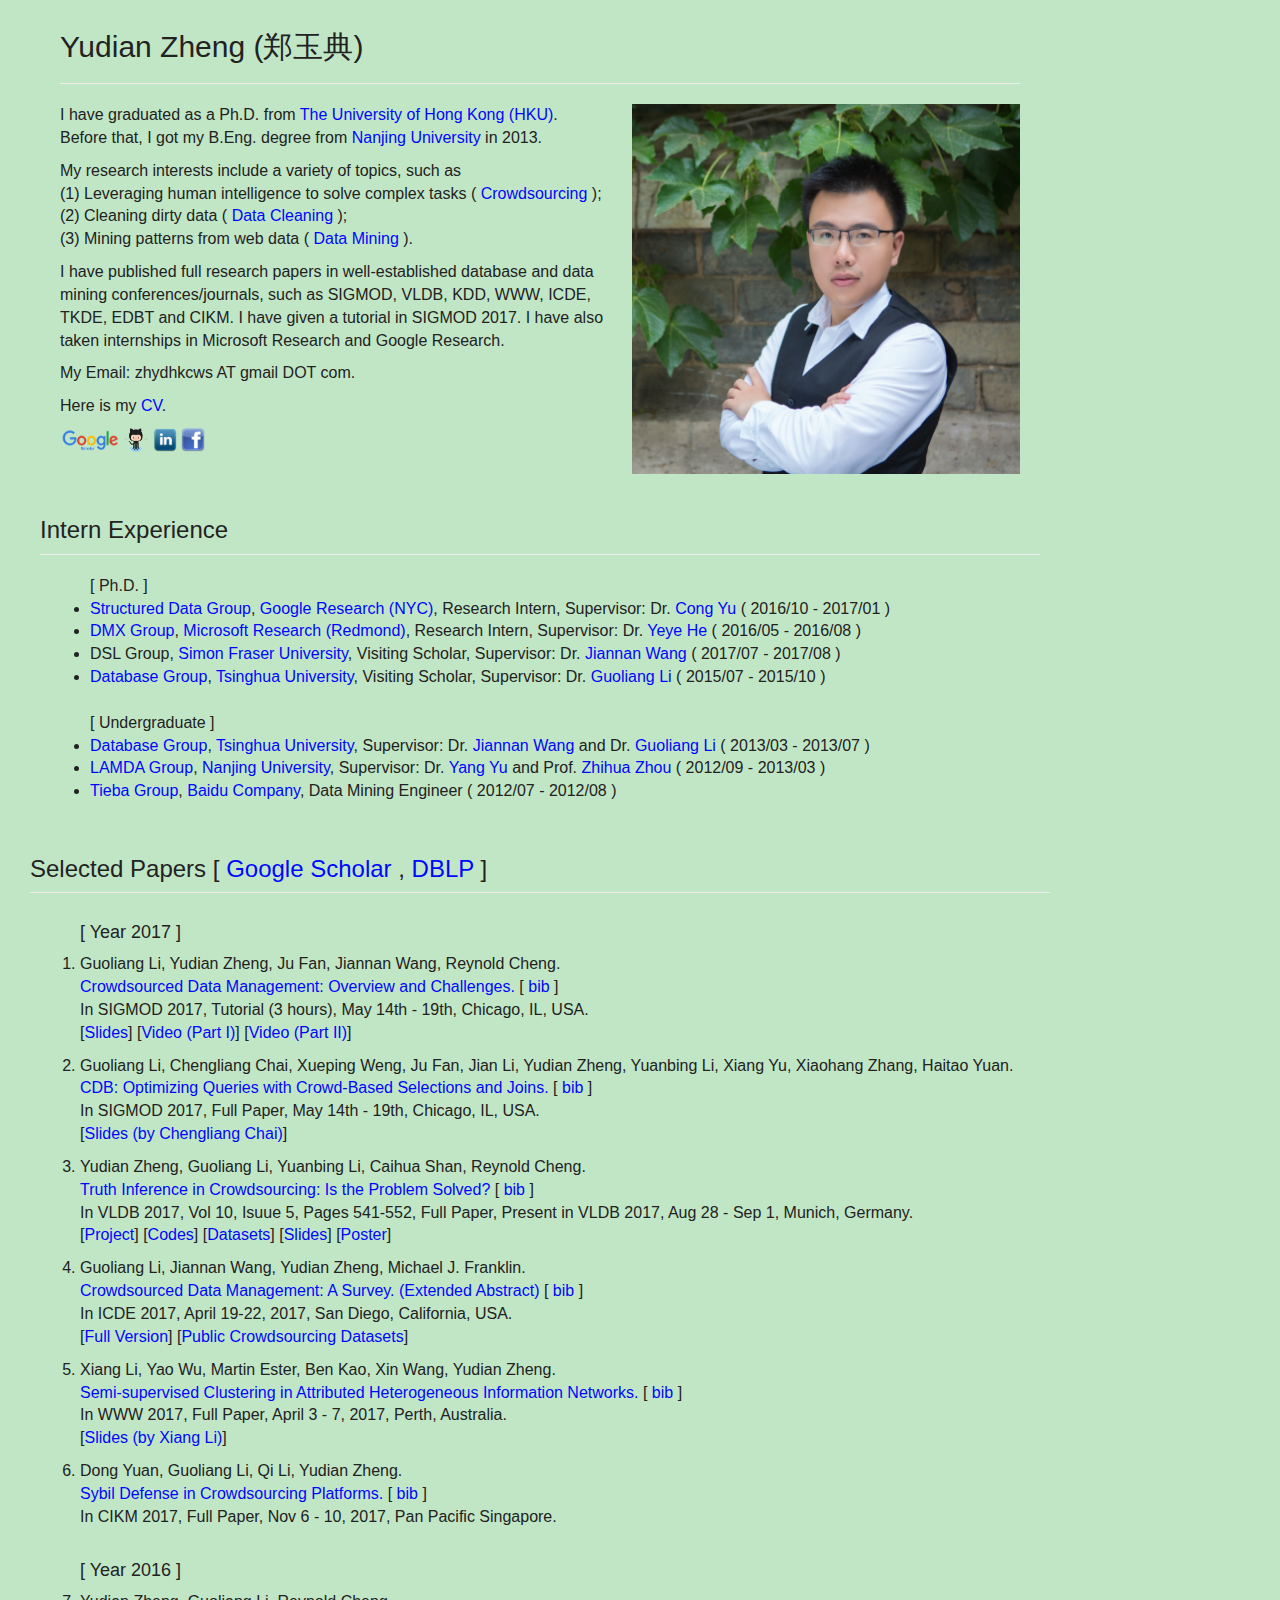
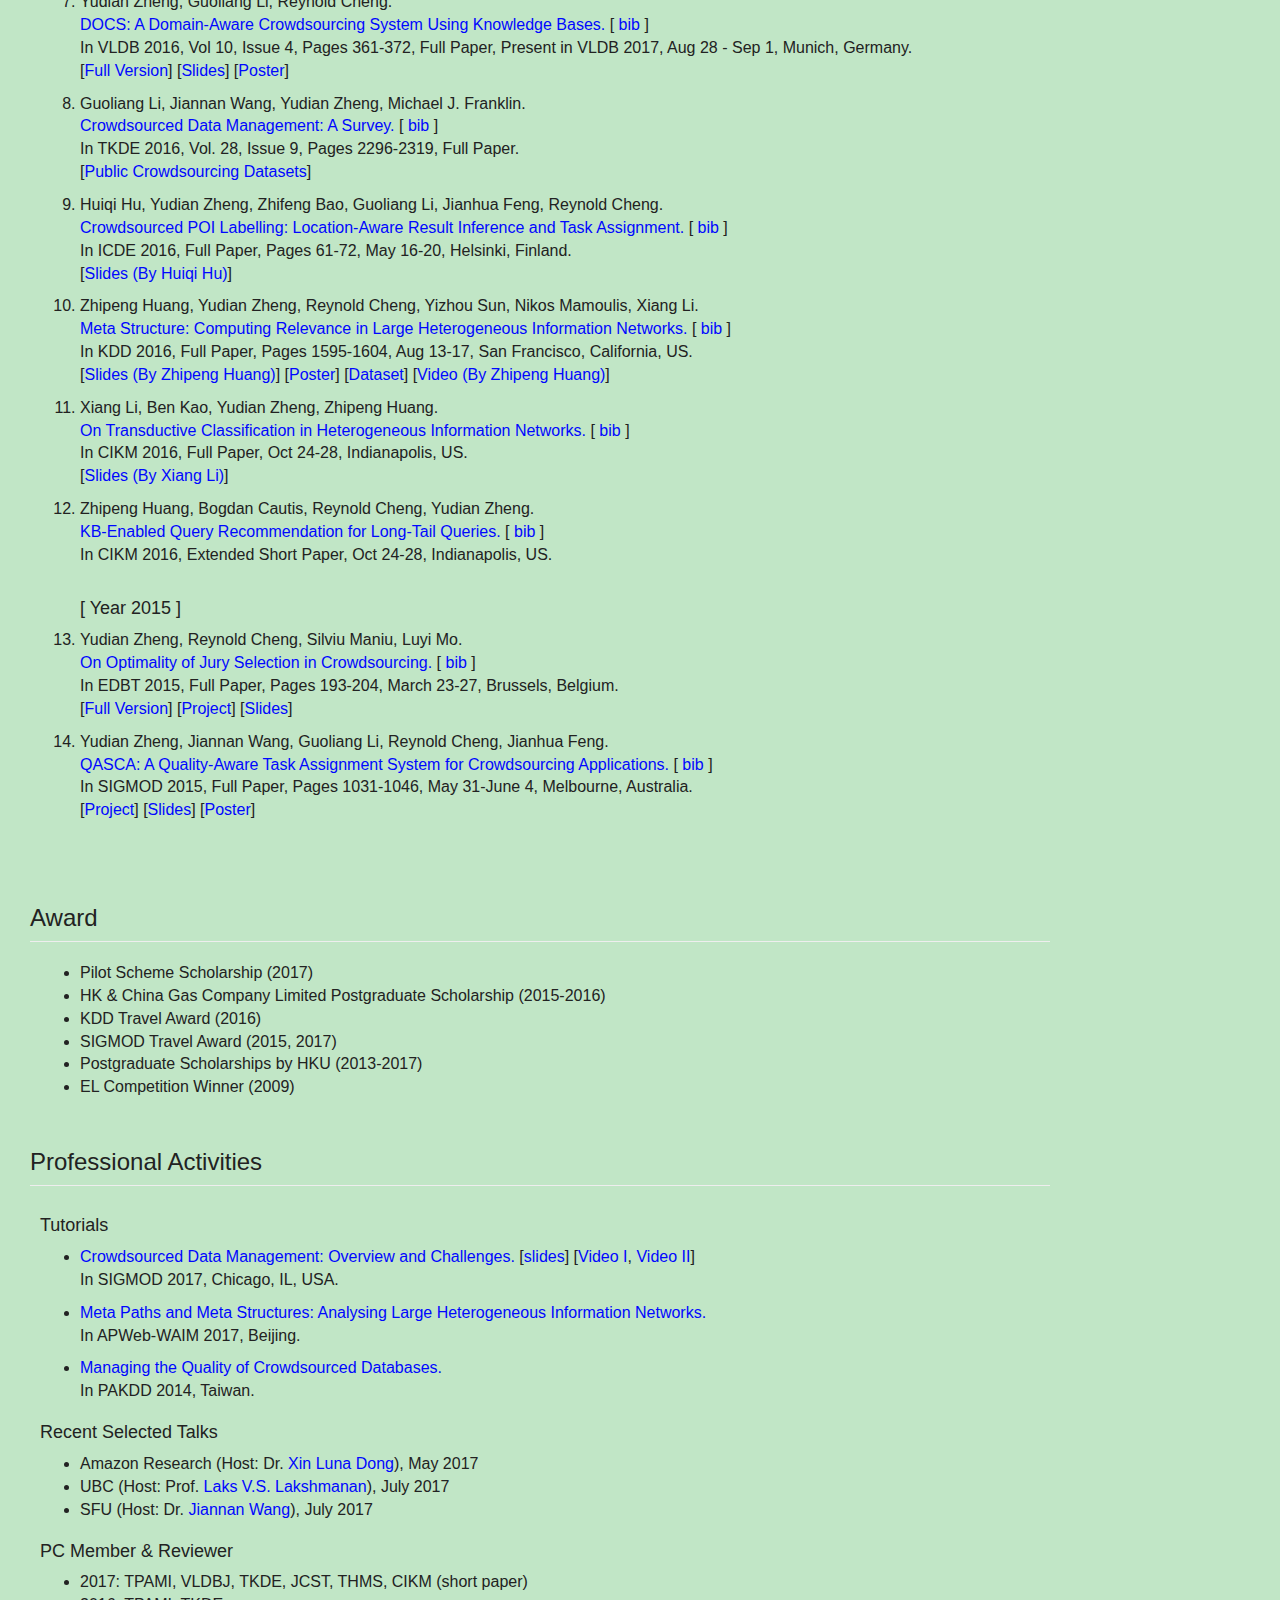
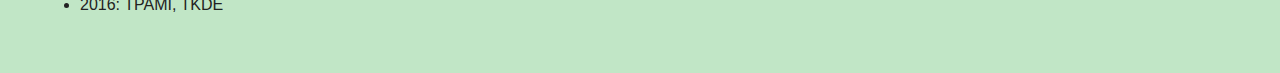
==== index.html @ 4872056b "add ref" ====
<!DOCTYPE html PUBLIC "-//W3C//DTD XHTML 1.0 Transitional//EN" "http://www.w3.org/TR/xhtml1/DTD/xhtml1-transitional.dtd">
<!-- saved from url=(0029) -->
<html xml:lang="en" xmlns="http://www.w3.org/1999/xhtml" lang="en" class="eye-protector-processed" style="background-color: rgb(193, 230, 198);"><head><meta http-equiv="Content-Type" content="text/html; charset=UTF-8">
  
  
  <meta name="viewport" content="width=device-width, initial-scale=1">
  <title>Yudian Zheng's Homepage</title>
  <link rel="stylesheet" href="./media/bootstrap.css">
  <link rel="stylesheet" href="./media/style.css">
  <link href="./media/css" rel="stylesheet" type="text/css">
  
<style type="text/css"></style>
  
  <style type="text/css"></style>
  
  <script async="" src="./media/analytics.js"></script><script>
  (function(i,s,o,g,r,a,m){i['GoogleAnalyticsObject']=r;i[r]=i[r]||function(){
  (i[r].q=i[r].q||[]).push(arguments)},i[r].l=1*new Date();a=s.createElement(o),
  m=s.getElementsByTagName(o)[0];a.async=1;a.src=g;m.parentNode.insertBefore(a,m)
  })(window,document,'script','//www.google-analytics.com/analytics.js','ga');

  ga('create', 'UA-72006061-1', 'auto');
  ga('send', 'pageview');

</script>
  
</head>
<body class="eye-protector-processed" style="background-color: rgb(193, 230, 198); transition: background-color 0.3s ease;">

  <div class="container"> 
    <div class="row">

      <div class="col-md-12 top-buffer">
        <h2 class="bottom-buffer">Yudian Zheng (郑玉典)</h2>
        <hr> 
      </div>
    </div>
    <div class="row"> 
      <div class="col-md-7">
        <p>I have graduated as a Ph.D. from <a href="http://www.hku.hk/" target="_blank">The University of Hong Kong (HKU)</a>. <br>Before that, I got my B.Eng. degree from <a href="http://www.nju.edu.cn/" target="_blank">Nanjing University</a> in 2013. </p>
        <p> My research interests include a variety of topics, such as <br> 
          (1) Leveraging human intelligence to solve complex tasks (<a href="https://en.wikipedia.org/wiki/Crowdsourcing"> Crowdsourcing </a>); <br>
          (2) Cleaning dirty data (<a href="https://en.wikipedia.org/wiki/Data_cleansing"> Data Cleaning </a>); <br>
          (3) Mining patterns from web data (<a href="https://en.wikipedia.org/wiki/Data_mining"> Data Mining </a>). </p>
    <p>I have published full research papers in well-established database and data mining conferences/journals, such as SIGMOD, VLDB, KDD, WWW, ICDE, TKDE, EDBT and CIKM. I have given a tutorial in SIGMOD 2017. I have also taken internships in Microsoft Research and Google Research. </p>
	
	      <p> My Email: zhydhkcws AT gmail DOT com.</p>
        <p>Here is my <a href="yudian-cv_en.pdf" target="_blank">CV</a>. </p>
        <a href="https://scholar.google.com/citations?user=MB3IFhAAAAAJ&hl=en" target="_blank"> <img class="icon" src="images/scholar_logo.png" alt="scholar" title="scholar" height="24" width="60" /></a>
        <a href="https://github.com/zhydhkcws" target="_blank"> <img class="icon" src="images/github_logo.png" alt="github" title="github" height="24" width="24" /></a>
        <a href="https://www.linkedin.com/in/zhengyudian/" target="_blank"><img class="icon" src="images/linkedin_logo.png" alt="linkedin" title="linkedin" height="24" width="24" /></a> 
        <a href="https://www.facebook.com/njdaxue" target="_blank"><img class="icon" src="images/facebook_logo.png" alt="facebook" title="facebook" height="24" width="24"/></a>
        <br>
       </div>
      <div class="col-md-5">
        <img class="img-responsive" src="./media/yudian_pic.jpeg">
      </div>
    </div>
    

    <div class="row">
      <div class="row">&nbsp;&nbsp;&nbsp;&nbsp;</div>
      <div class="row">
        <h3>Intern Experience</h3>
        <hr>
      </div>
      <div class="row top-buffer">
        <div class="col-md-12">
          <ul>
            
            [ Ph.D. ]
            <li><a href="http://research.google.com/pubs/DataManagement.html">Structured Data Group</a>, <a href="https://research.google.com/">Google Research (NYC)</a>, Research Intern, Supervisor: Dr. <a href="https://sites.google.com/site/congyu/home">Cong Yu</a> ( 2016/10 - 2017/01 ) </li>  
            <li><a href="https://www.microsoft.com/en-us/research/group/data-management-exploration-and-mining-dmx/">DMX Group</a>, <a href="https://www.microsoft.com/en-us/research/lab/microsoft-research-redmond/">Microsoft Research (Redmond)</a>, Research Intern, Supervisor: Dr. <a href="http://research.microsoft.com/en-us/people/yeyehe/">Yeye He</a> ( 2016/05 - 2016/08 ) </li> 
			<li>DSL Group, <a href="http://www.sfu.ca/">Simon Fraser University</a>, Visiting Scholar, Supervisor: Dr. <a href="https://www.cs.sfu.ca/~jnwang/">Jiannan Wang</a> ( 2017/07 - 2017/08 ) </li> 
            <li><a href="http://dbgroup.cs.tsinghua.edu.cn/">Database Group</a>, <a href="http://www.tsinghua.edu.cn/publish/newthu/index.html">Tsinghua University</a>, Visiting Scholar, Supervisor: Dr. <a href="http://dbgroup.cs.tsinghua.edu.cn/ligl/">Guoliang Li</a> ( 2015/07 - 2015/10 ) </li> 

            <br>
            [ Undergraduate ] <br>
            <li><a href="http://dbgroup.cs.tsinghua.edu.cn/">Database Group</a>, <a href="http://www.tsinghua.edu.cn/publish/newthu/index.html">Tsinghua University</a>, Supervisor: Dr. <a href="https://www.cs.sfu.ca/~jnwang/">Jiannan Wang</a> and Dr. <a href="http://dbgroup.cs.tsinghua.edu.cn/ligl/">Guoliang Li</a> ( 2013/03 - 2013/07 ) </li> 
            <li><a href="http://lamda.nju.edu.cn/"> LAMDA Group</a>, <a href="http://www.nju.edu.cn/">Nanjing University</a>, Supervisor: Dr. <a href="http://cs.nju.edu.cn/yuy/">Yang Yu</a> and Prof. <a href="http://cs.nju.edu.cn/zhouzh/">Zhihua Zhou</a> ( 2012/09 - 2013/03 ) </li> 
            <li><a href="http://tieba.baidu.com/">Tieba Group</a>, <a href="http://www.baidu.com/">Baidu Company</a>, Data Mining Engineer ( 2012/07 - 2012/08 )</li> 
			
          </ul>
        </div>
      </div>
    

    
    <div class="row">
      <div class="row">&nbsp;&nbsp;&nbsp;&nbsp;</div>
      <div class="row">
        <h3>Selected Papers [ <a href="https://scholar.google.com/citations?user=MB3IFhAAAAAJ&hl=en">Google Scholar</a> , <a href="http://dblp.uni-trier.de/pers/hd/z/Zheng:Yudian">DBLP</a> ]</h3>
        <hr>
      </div>
      <div class="row top-buffer">
        <div class="col-md-12">
                   <ol>

            <h4>[ Year 2017 ]</h4>
			<li class="top-buffer">
		       Guoliang Li, Yudian Zheng, Ju Fan, Jiannan Wang, Reynold Cheng.
			   <br><a href="tutorial/sigmod_tutorial.pdf">Crowdsourced Data Management: Overview and Challenges. </a>[ <a href="bibs/LiZFWC17.bib">bib</a> ]<br>
			   In SIGMOD 2017, Tutorial (3 hours), May 14th - 19th, Chicago, IL, USA. <br>
         [<a href="tutorial/sigmod17-tutorial_crowd.pdf">Slides</a>] [<a href="https://www.youtube.com/watch?v=-45JkIVYhvo">Video (Part I)</a>] [<a href="https://www.youtube.com/watch?v=ADAp7XMGtjw">Video (Part II)</a>]
			</li>
      
      <li class="top-buffer">
           Guoliang Li, Chengliang Chai, Xueping Weng, Ju Fan, Jian Li, Yudian Zheng, Yuanbing Li, Xiang Yu, Xiaohang Zhang, Haitao Yuan.
         <br><a href="sigmod_cdb.pdf">CDB: Optimizing Queries with Crowd-Based Selections and Joins. </a>
		 [ <a href="bibs/LiCFWLZLYZY17.bib">bib</a> ]<br>
         In SIGMOD 2017, Full Paper, May 14th - 19th, Chicago, IL, USA. <br>
         [<a href="cdb_slides.pdf">Slides (by Chengliang Chai)</a>] 
      </li>

      <li class="top-buffer">
              Yudian Zheng, Guoliang Li, Yuanbing Li, Caihua Shan, Reynold Cheng. 
			   <br> <a href="crowd_truth_inference/crowd_truth_infer.pdf">Truth Inference in Crowdsourcing: Is the Problem Solved?</a> 
			   [ <a href="bibs/ZhengLLSC17.bib">bib</a> ]<br> 
              In VLDB 2017, Vol 10, Isuue 5, Pages 541-552, Full Paper, Present in VLDB 2017, Aug 28 - Sep 1, Munich, Germany. <br>
              [<a href="crowd_truth_inference/index.html">Project</a>] 
              [<a href="crowd_truth_inference/truth_inference_crowd.zip">Codes</a>] 
              [<a href="crowd_truth_inference/datasets.zip">Datasets</a>] 
              [<a href="crowd_truth_inference/yudian_truth_infer.pdf">Slides</a>] 
              [<a href="crowd_truth_inference/truth_infer_poster.pdf">Poster</a>] 
      </li>  
			
      <li class="top-buffer">
              Guoliang Li, Jiannan Wang, Yudian Zheng, Michael J. Franklin. <br>
              <a href="crowd_survey/abstract-crowd_survey.pdf">Crowdsourced Data Management: A Survey. (Extended Abstract) </a>
			  [ <a href="bibs/icdezheng.bib">bib</a> ]<br>
              In ICDE 2017, April 19-22, 2017, San Diego, California, USA. <br>
              [<a href="crowd_survey/tkde-crowd_survey.pdf">Full Version</a>] [<a href="crowd_survey/datasets.html">Public Crowdsourcing Datasets</a>]
            </li>

			   <li class="top-buffer">
              Xiang Li, Yao Wu, Martin Ester, Ben Kao, Xin Wang, Yudian Zheng.  
              <br> <a href="WWW_semi.pdf">Semi-supervised Clustering in Attributed Heterogeneous Information Networks. </a> 
			  [ <a href="bibs/LiWEKWZ17.bib">bib</a> ]<br>
               In WWW 2017, Full Paper, April 3 - 7, 2017, Perth, Australia. <br>
               [<a href="WWW_semi_slides.pdf">Slides (by Xiang Li)</a>]
          </li>

            <li class="top-buffer">
              Dong Yuan, Guoliang Li, Qi Li, Yudian Zheng.  
              <br> <a href="sybil_defense_cikm.pdf">Sybil Defense in Crowdsourcing Platforms. </a> 
              [ <a href="bibs/YuanLLZ17.bib">bib</a> ]<br>
               In CIKM 2017, Full Paper, Nov 6 - 10, 2017, Pan Pacific Singapore. <br>
          </li>
			
            <br>
            <h4>[ Year 2016 ]</h4>

        <li class="top-buffer">
              Yudian Zheng, Guoliang Li, Reynold Cheng.  
              <br> <a href="docs.pdf"> DOCS: A Domain-Aware Crowdsourcing System Using Knowledge Bases. </a> 
        [ <a href="bibs/ZhengLC16.bib">bib</a> ]<br>
               In VLDB 2016, Vol 10, Issue 4, Pages 361-372, Full Paper, Present in VLDB 2017, Aug 28 - Sep 1, Munich, Germany. <br>
        </li>
        <p>
            [<a href="docs_full.pdf" target="_blank">Full Version</a>]
            [<a href="yudian_docs.pdf">Slides</a>] 
            [<a href="docs_poster.pdf">Poster</a>] 
        </p>

            <li class="top-buffer">
              Guoliang Li, Jiannan Wang, Yudian Zheng, Michael J. Franklin. <br>
              <a href="crowd_survey/tkde-crowd_survey.pdf"> Crowdsourced Data Management: A Survey. </a> 
			  [ <a href="bibs/LiWZF16.bib">bib</a> ]<br>
              In TKDE 2016, Vol. 28, Issue 9, Pages 2296-2319, Full Paper. <br>
              [<a href="crowd_survey/datasets.html">Public Crowdsourcing Datasets</a>]
            </li>
			
            <li class="top-buffer">
              Huiqi Hu, Yudian Zheng, Zhifeng Bao, Guoliang Li, Jianhua Feng, Reynold Cheng. <br> <a href="spatialcrowd/icde16-spatialcrowd.pdf"> Crowdsourced POI Labelling: Location-Aware Result Inference and Task Assignment.</a> 
			  [ <a href="bibs/HuZBLFC16.bib">bib</a> ]
			  <br>In ICDE 2016, Full Paper, Pages 61-72, May 16-20, Helsinki, Finland.
            </li>
            <p>
            [<a href="spatialcrowd/ICDE16-POILabelling_huiqi%20hu.pptx" target="_blank">Slides (By Huiqi Hu)</a>]
            </p>

            <li class="top-buffer">
              Zhipeng Huang, Yudian Zheng, Reynold Cheng, Yizhou Sun, Nikos Mamoulis, Xiang Li. <br> <a href="meta-structure/KDD16-metastructure.pdf" target="_blank"> Meta Structure: Computing Relevance in Large Heterogeneous Information Networks. </a> 
			  [ <a href="bibs/HuangZCSML16.bib">bib</a> ]<br>
              In KDD 2016, Full Paper, Pages 1595-1604, Aug 13-17, San Francisco, California, US. <br>
        <p>
        [<a href="meta-structure/KDD16_slides.pdf" target="_blank">Slides (By Zhipeng Huang)</a>]
        [<a href="meta-structure/KDD16_poster.pdf" target="_blank">Poster</a>]
        [<a href="http://i.cs.hku.hk/~zphuang/docs/Yago.zip" target="_blank">Dataset</a>]   
        [<a href="http://i.cs.hku.hk/~zphuang/pub/KDD16_video.mp4" target="_blank">Video (By Zhipeng Huang)</a>]        
        </p>
            </li>            

            <li class="top-buffer">
              Xiang Li, Ben Kao, Yudian Zheng, Zhipeng Huang. <br> <a href="transductive_HIN/transductive_HIN.pdf" target="_blank"> On Transductive Classification in Heterogeneous Information Networks. </a> 
			  [ <a href="bibs/LiKZH16.bib">bib</a> ]<br> 
              In CIKM 2016, Full Paper, Oct 24-28, Indianapolis, US. <br>
            </li>
		<p>
        [<a href="transductive_HIN/cikm16_transductive%20classification.pdf" target="_blank">Slides (By Xiang Li)</a>]
        </p>

            <li class="top-buffer">
              Zhipeng Huang, Bogdan Cautis, Reynold Cheng, Yudian Zheng. <br> <a href="KB_query_recommend/kb_query_recommend.pdf" target="_blank">
              KB-Enabled Query Recommendation for Long-Tail Queries. </a> [ <a href="bibs/HuangCCZ16.bib">bib</a> ]<br> 
              In CIKM 2016, Extended Short Paper, Oct 24-28, Indianapolis, US. <br>
            </li>

            <br>
      
         <h4>[ Year 2015 ]</h4>

            <li class="top-buffer">
              Yudian Zheng, Reynold Cheng, Silviu Maniu, Luyi Mo. <br><a href="Jury/Jury-EDBT.pdf"> On Optimality of Jury Selection in Crowdsourcing.</a> 
			  [ <a href="bibs/ZhengCMM15.bib">bib</a> ]			  <br>In EDBT 2015, Full Paper, Pages 193-204, March 23-27, Brussels, Belgium. 
        <p>
        [<a href="Jury/Jury.pdf" target="_blank">Full Version</a>]
        [<a href="Jury/" target="_blank">Project</a>] 
        [<a href="Jury/Jury-slides.pdf" target="_blank">Slides</a>] 
        </p>
            </li> 
            <li class="top-buffer">
              Yudian Zheng, Jiannan Wang, Guoliang Li, Reynold Cheng, Jianhua Feng. <br> <a href="QASCA/QASCA-SIGMOD.pdf"> QASCA: A Quality-Aware Task Assignment System for Crowdsourcing Applications.</a>
			  [ <a href="bibs/ZhengWLCF15.bib">bib</a> ]			  <br>In SIGMOD 2015, Full Paper, Pages 1031-1046, May 31-June 4, Melbourne, Australia. 
        <p>
        [<a href="QASCA/" target="_blank">Project</a>]
        [<a href="QASCA/QASCA-slides.pdf" target="_blank">Slides</a>]
        [<a href="QASCA/QASCA-poster.pdf" target="_blank">Poster</a>]        
        </p>
            </li> 

		  <br>

        <!-- <h4>[ Manuscripts ]</h4>
          <li class="top-buffer">
              Reynold Cheng, Guoliang Li, Yudian Zheng, Huiqi Hu. <br> 
              <a href="comet.pdf"> 
              Comet: A Crowdsourcing Multi-Label Task System.</a>
          </li> 

          <li class="top-buffer">
              Caihua Shan, Nios Mamoulis, Guoliang Li, Reynold Cheng, Zhipeng Huang, Yudian Zheng. <br> 
              <a href="https://arxiv.org/abs/1708.02125"> 
              T-Crowd: Effective Crowdsourcing for Tabular Data.</a>
          </li> 

          <li class="top-buffer">
            Zhipeng Huang, Bogdan Cautis, Reynold Cheng, Yudian Zheng, Jing Yan. <br> 
              <a href="tkde_entity.pdf"> 
              Entity Based Query Recommendation for Long-Tail Queries. </a>
          </li> -->

          </ol>
        </div>
      </div>
    
    <div class="row">
      <h4>&nbsp; </h4>
      <h3>Award</h3>
      <hr>
    </div>
    <div class="row">
      <div class="col-md-12">
        <ul> 
          <li>Pilot Scheme Scholarship (2017) </li> 
          <li>HK &amp; China Gas Company Limited Postgraduate Scholarship (2015-2016)</li>
		  <li>KDD Travel Award (2016)</li>
          <li>SIGMOD Travel Award (2015, 2017) </li>
          <li>Postgraduate Scholarships by HKU (2013-2017)</li> 
          <li>EL Competition Winner (2009) </li> 
        </ul>
      </div>
    </div>


   <div class="row">
      <h4>&nbsp; </h4>
      <h3>Professional Activities</h3>
      <hr>
    </div>
    <div class="row">
      <div class="col-md-12">
        <h4>Tutorials</h4>
      </div> 
    </div>
    <div class="row">
      <div class="col-md-12">
        <ul>
		  <li><a href="tutorial/sigmod_tutorial.pdf">Crowdsourced Data Management: Overview and Challenges.</a> [<a href="tutorial/sigmod17-tutorial_crowd.pdf">slides</a>] [<a href="https://www.youtube.com/watch?v=-45JkIVYhvo">Video I</a>, <a href="https://www.youtube.com/watch?v=ADAp7XMGtjw">Video II</a>] 
		  <p>In SIGMOD 2017, Chicago, IL, USA.</p>
		  </li>
		  <li><a href="apweb_tutorial.pdf">Meta Paths and Meta Structures: Analysing Large Heterogeneous Information Networks.</a>
          <p>In APWeb-WAIM 2017, Beijing.</p> </li>
          <li><a href="tutorial/pakdd.html"> Managing the Quality of Crowdsourced Databases. </a>
          <p>In PAKDD 2014, Taiwan.</p> </li> 
        </ul>
      </div>
    </div>

    <div class="row">
      <div class="col-md-12">
        <h4>Recent Selected Talks</h4>
      </div>
    </div>
    <div class="row">
      <div class="col-md-12">
        <ul> 
      <li> Amazon Research (Host: Dr. <a href="http://lunadong.com/">Xin Luna Dong</a>), May 2017</li>
      <li> UBC (Host: Prof. <a href="https://www.cs.ubc.ca/~laks/">Laks V.S. Lakshmanan</a>), July 2017</li>
      <li> SFU (Host: Dr. <a href="https://www.cs.sfu.ca/~jnwang/">Jiannan Wang</a>), July 2017</li>
        </ul>
      </div>
    </div>

    <div class="row">
      <div class="col-md-12">
        <h4>PC Member &amp; Reviewer</h4>
      </div>
    </div>
    <div class="row">
      <div class="col-md-12">
        <ul> 
		  <li> 2017: TPAMI, VLDBJ, TKDE, JCST, THMS, CIKM (short paper) </li>
      <li> 2016: TPAMI, TKDE </li>
        </ul>
      </div>
    </div>


	<div class="row">&nbsp;&nbsp;&nbsp;&nbsp;</div>
	<div class="row">&nbsp;&nbsp;&nbsp;&nbsp;</div>

	<script src="./media/t.js" id="eX-yudian-2" async="" defer=""></script>
	
    </div>
  

</div></div></body></html>
---- media/style.css ----
body {
	font-size: 16px;
	font-weight:400;
	/*color: #6E6D6D;	*/
	color: #222222;	
	font:italic arial,sans-serif;
}
.container {
	margin-left: 50px;
}

a {
	color: #0007FF;
}

a:visited {
	color: #0007FF;
}

mark {
	background: #FF9;
}

b {
	font-weight: 700;
}

hr {
	margin-top: 5px;
}

.top-buffer {
	margin-top: 10px;
}

.bottom-buffer {
	margin-bottom: 20px;
}

.number-font {
	font-family: "Helvetica Neue",Helvetica,Arial,sans-serif;
}
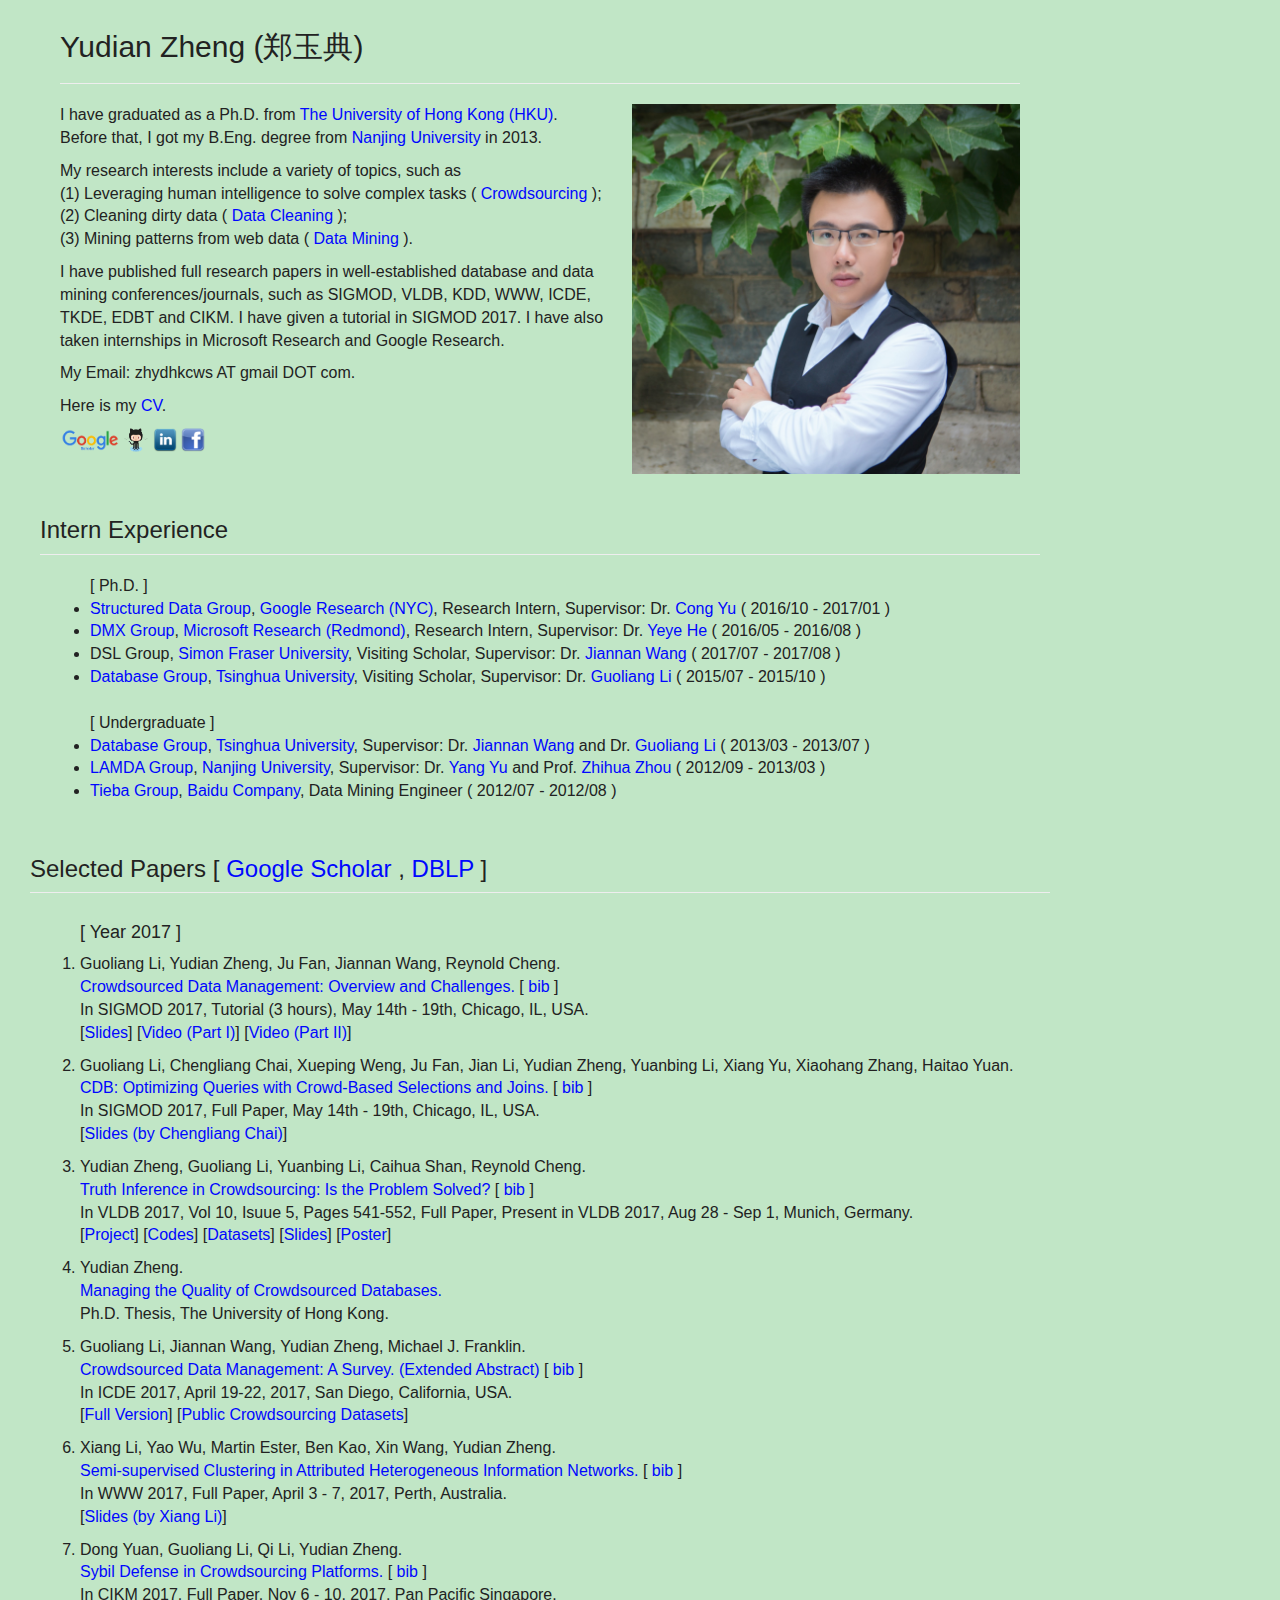
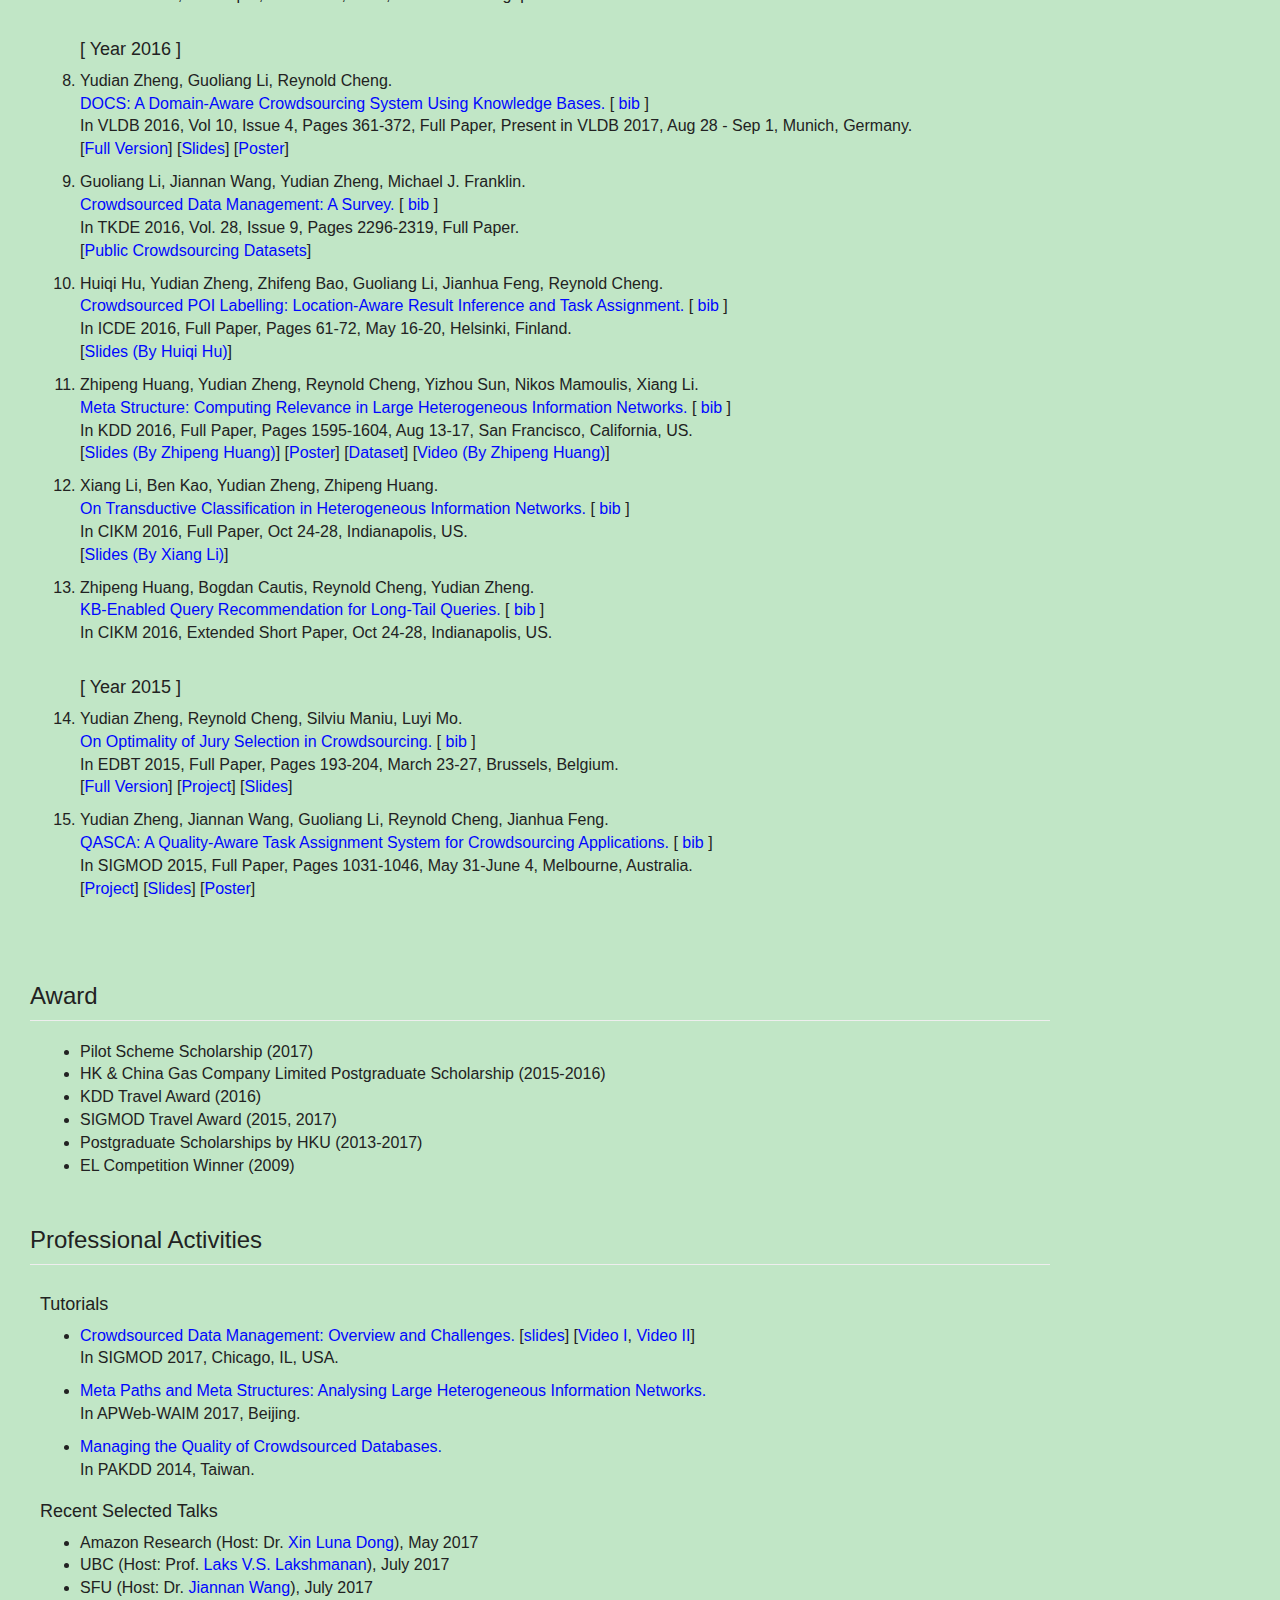
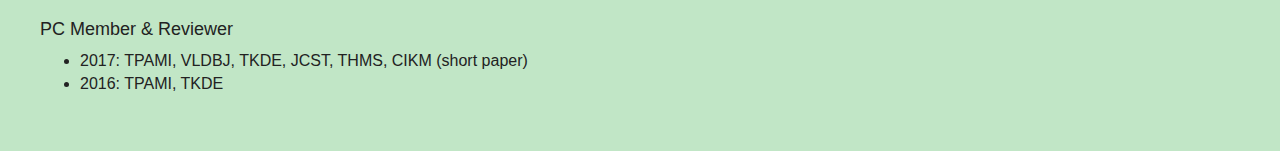
==== commit 460f1c07: "add defense" ====
--- a/index.html
+++ b/index.html
@@ -123,6 +123,12 @@
               [<a href="crowd_truth_inference/yudian_truth_infer.pdf">Slides</a>] 
               [<a href="crowd_truth_inference/truth_infer_poster.pdf">Poster</a>] 
       </li>  
+
+      <li class="top-buffer">
+           Yudian Zheng.
+         <br><a href="defense/thesis.pdf">Managing the Quality of Crowdsourced Databases. </a><br>
+         Ph.D. Thesis, The University of Hong Kong. <br>
+      </li>
 			
       <li class="top-buffer">
               Guoliang Li, Jiannan Wang, Yudian Zheng, Michael J. Franklin. <br>
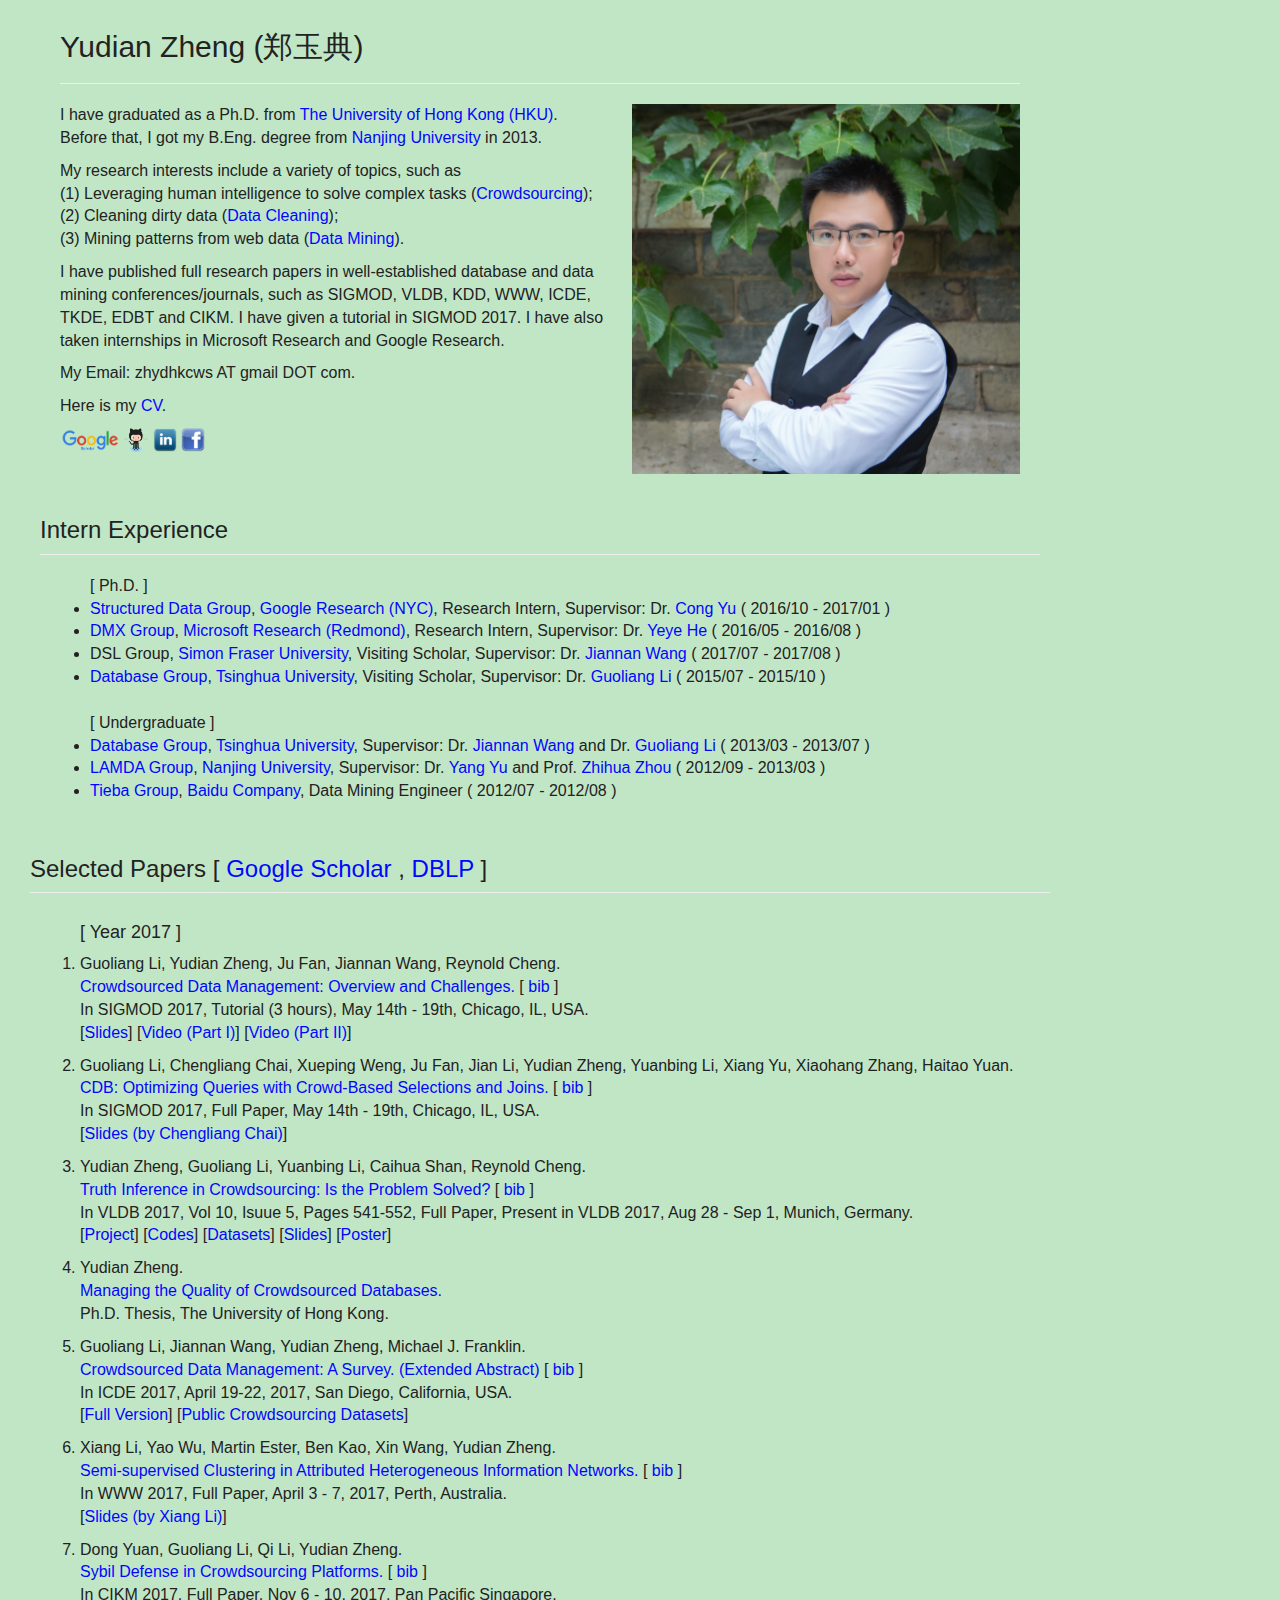
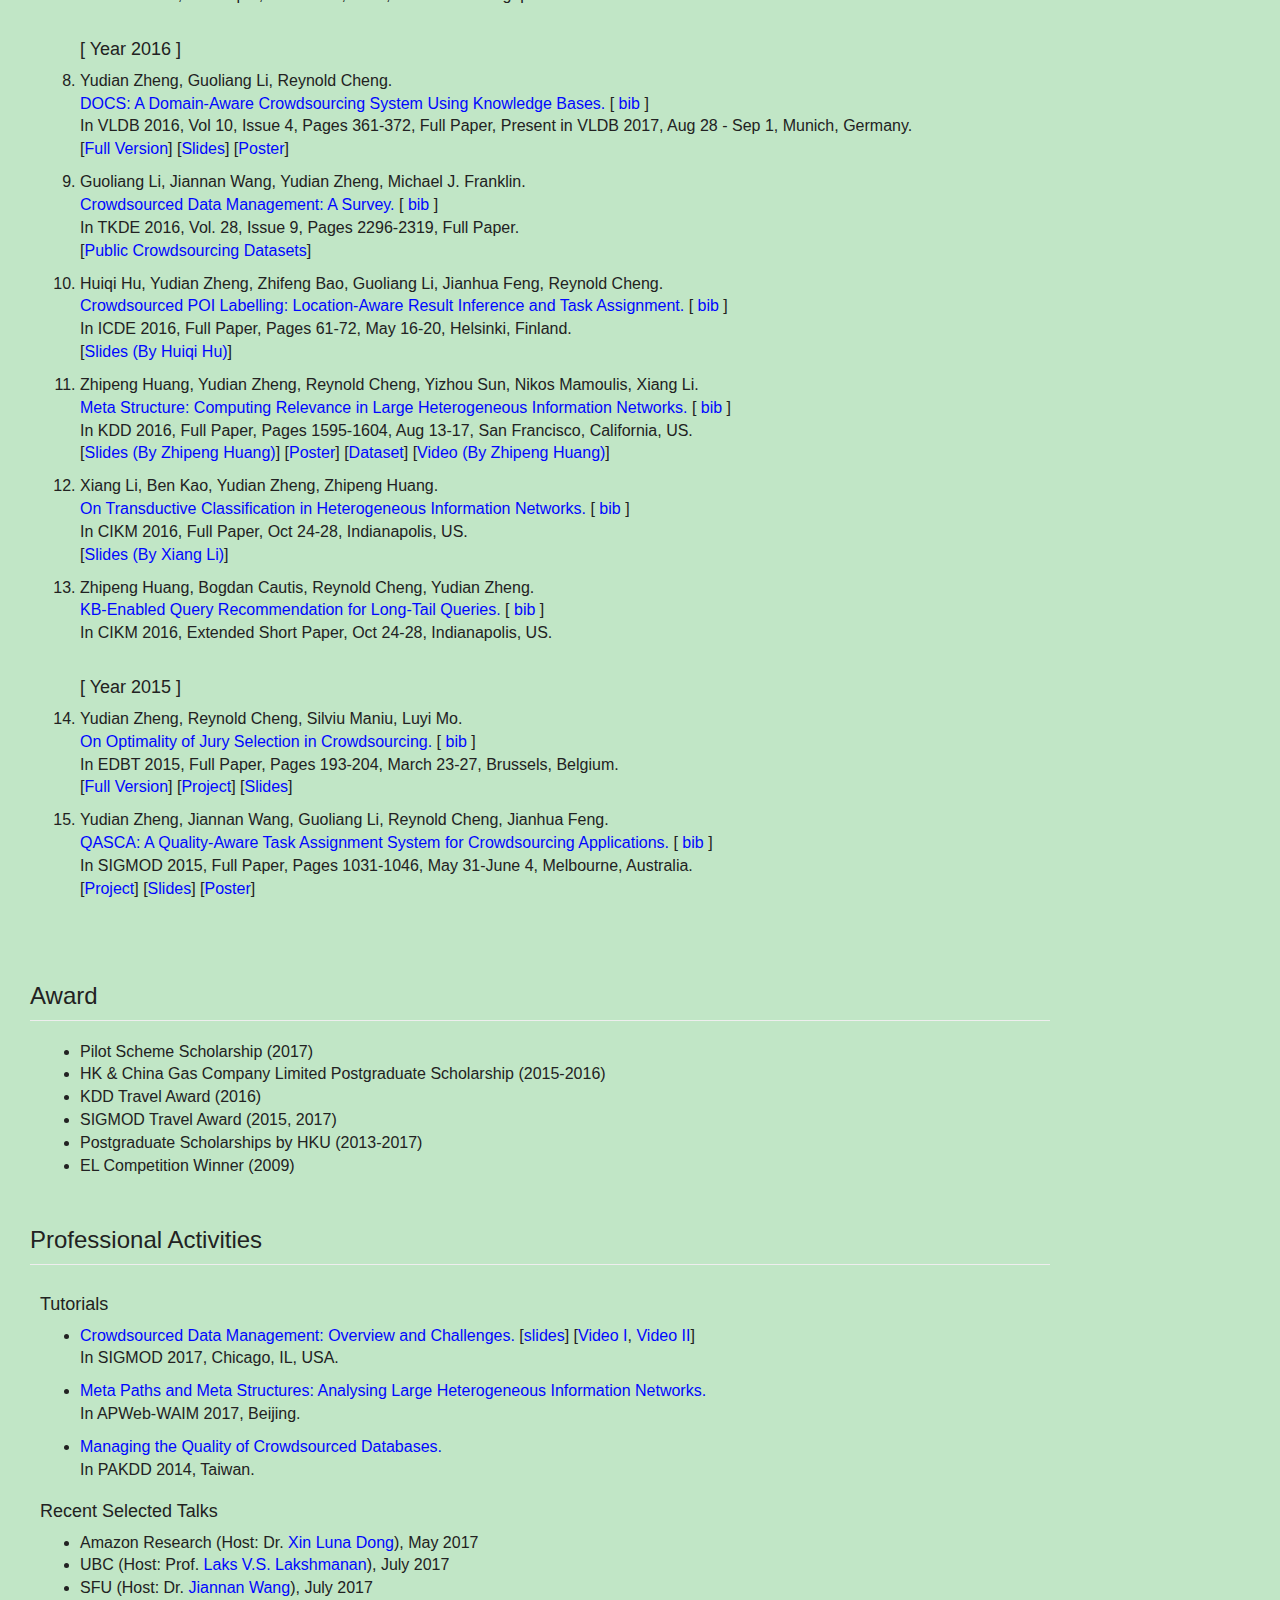
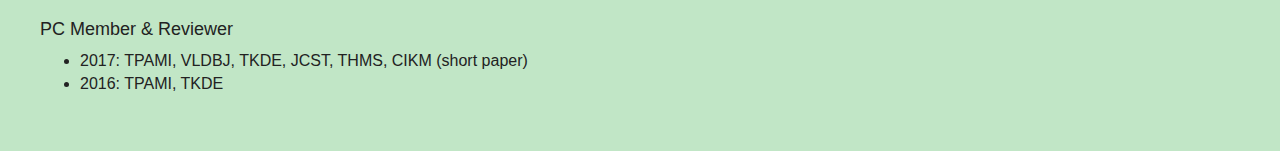
==== commit 4689f83b: "1" ====
--- a/index.html
+++ b/index.html
@@ -39,9 +39,9 @@
       <div class="col-md-7">
         <p>I have graduated as a Ph.D. from <a href="http://www.hku.hk/" target="_blank">The University of Hong Kong (HKU)</a>. <br>Before that, I got my B.Eng. degree from <a href="http://www.nju.edu.cn/" target="_blank">Nanjing University</a> in 2013. </p>
         <p> My research interests include a variety of topics, such as <br> 
-          (1) Leveraging human intelligence to solve complex tasks (<a href="https://en.wikipedia.org/wiki/Crowdsourcing"> Crowdsourcing </a>); <br>
-          (2) Cleaning dirty data (<a href="https://en.wikipedia.org/wiki/Data_cleansing"> Data Cleaning </a>); <br>
-          (3) Mining patterns from web data (<a href="https://en.wikipedia.org/wiki/Data_mining"> Data Mining </a>). </p>
+          (1) Leveraging human intelligence to solve complex tasks (<a href="https://en.wikipedia.org/wiki/Crowdsourcing">Crowdsourcing</a>); <br>
+          (2) Cleaning dirty data (<a href="https://en.wikipedia.org/wiki/Data_cleansing">Data Cleaning</a>); <br>
+          (3) Mining patterns from web data (<a href="https://en.wikipedia.org/wiki/Data_mining">Data Mining</a>). </p>
     <p>I have published full research papers in well-established database and data mining conferences/journals, such as SIGMOD, VLDB, KDD, WWW, ICDE, TKDE, EDBT and CIKM. I have given a tutorial in SIGMOD 2017. I have also taken internships in Microsoft Research and Google Research. </p>
 	
 	      <p> My Email: zhydhkcws AT gmail DOT com.</p>
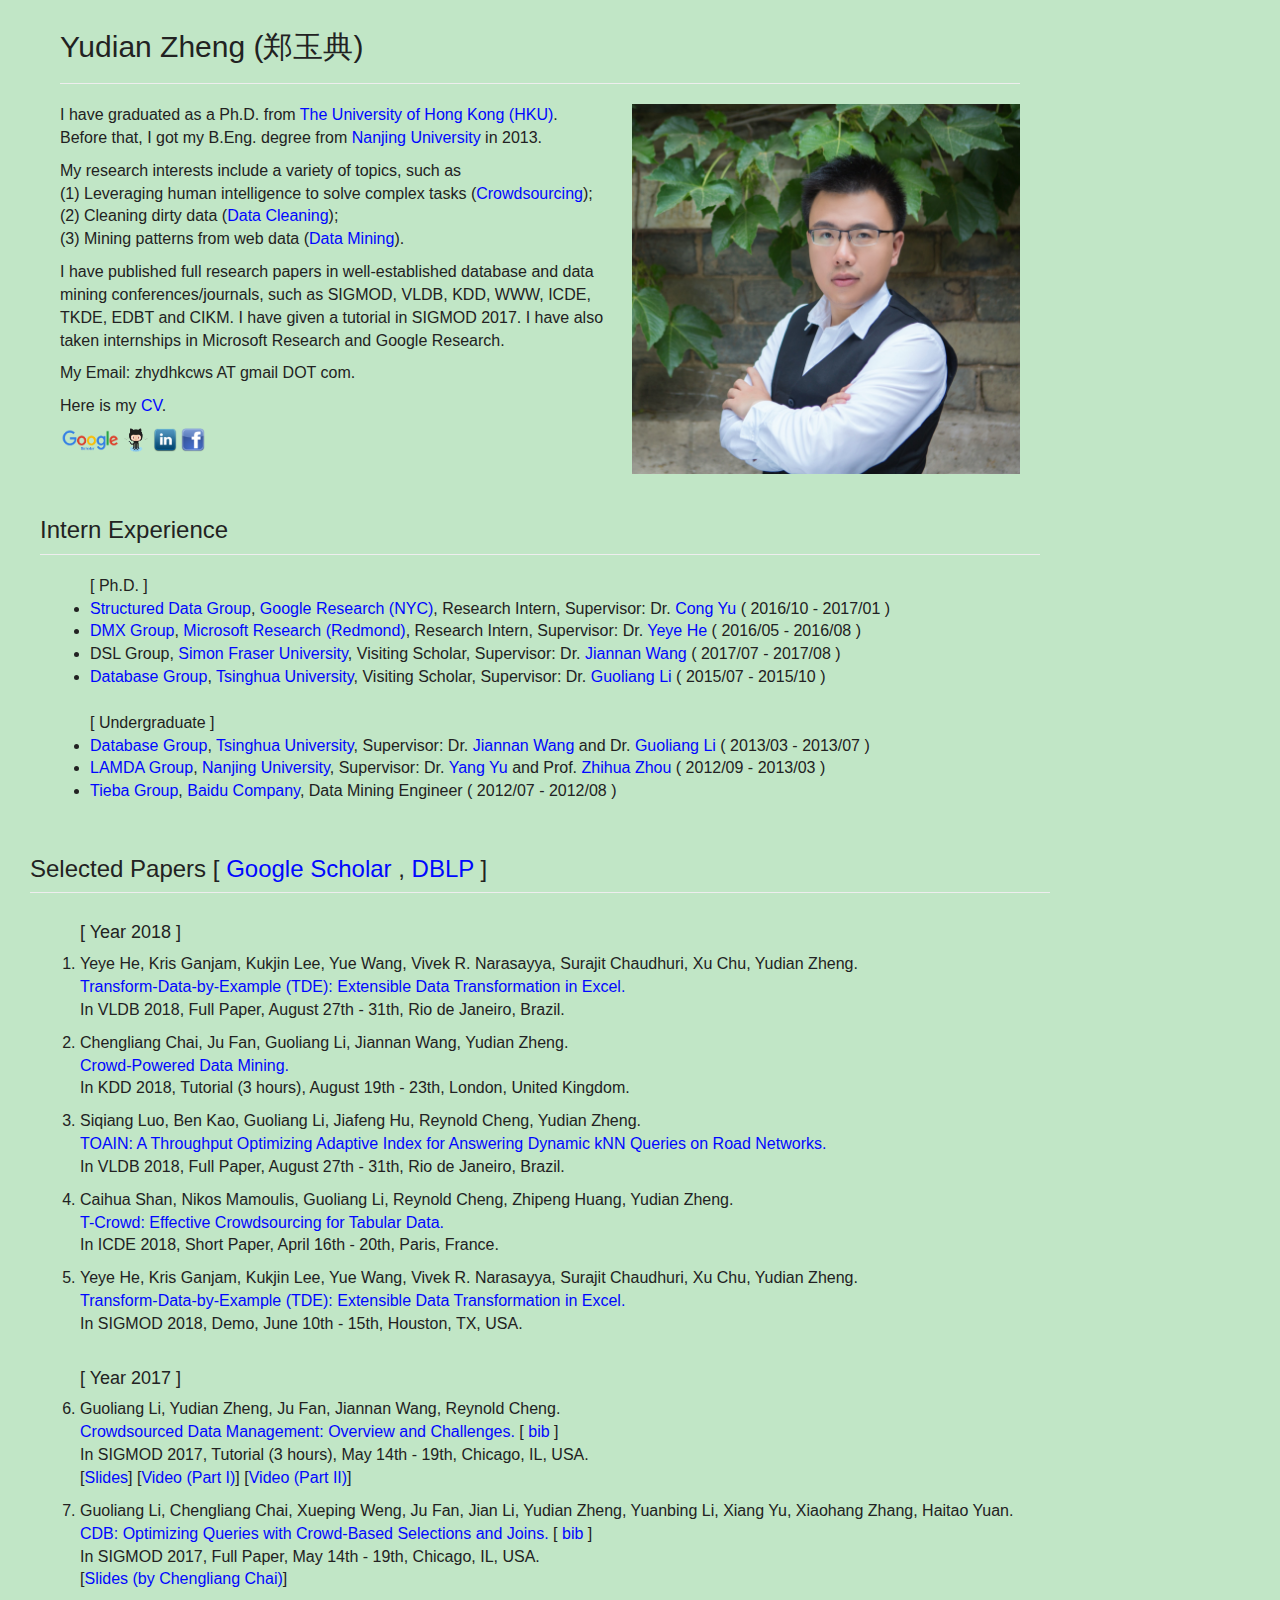
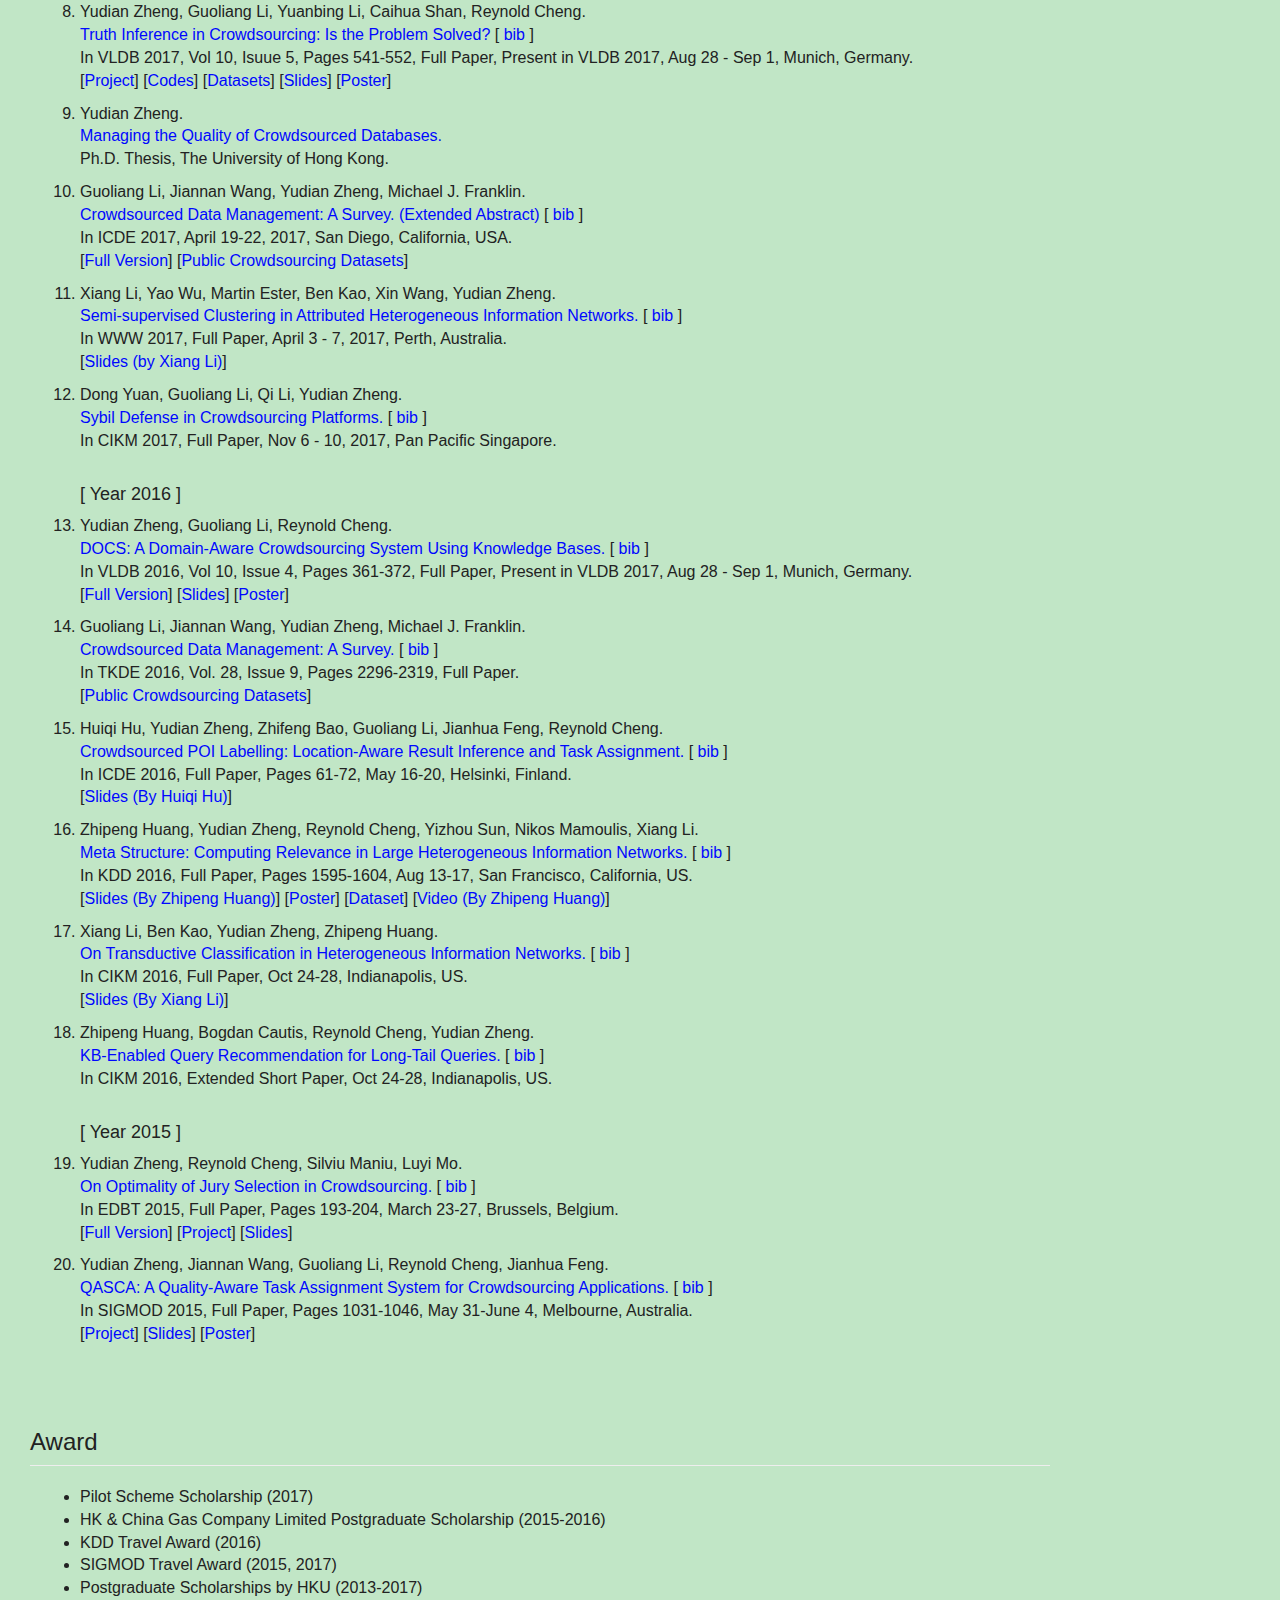
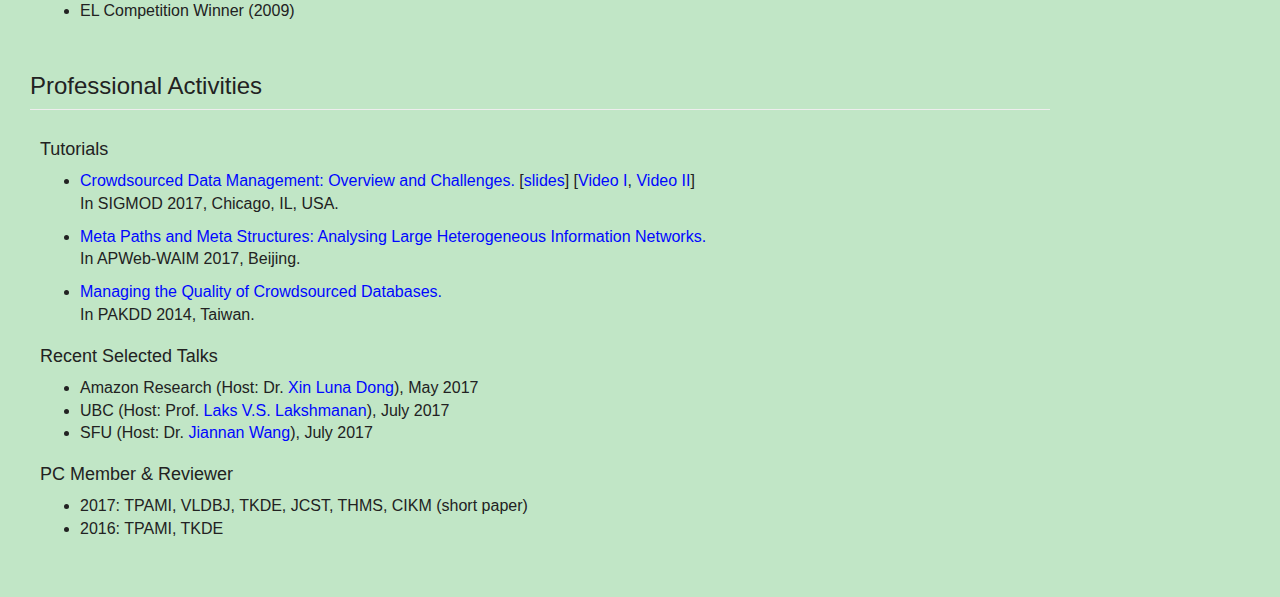
==== commit fdce2786: "update papers for 2018" ====
--- a/index.html
+++ b/index.html
@@ -96,6 +96,40 @@
         <div class="col-md-12">
                    <ol>
 
+ 			<h4>[ Year 2018 ]</h4>
+
+		<li class="top-buffer">
+		       	Yeye He, Kris Ganjam, Kukjin Lee, Yue Wang, Vivek R. Narasayya, Surajit Chaudhuri, Xu Chu, Yudian Zheng.
+			   <br><a href="vldb_transform.pdf">Transform-Data-by-Example (TDE): Extensible Data Transformation in Excel. </a><br>
+			   In VLDB 2018, Full Paper, August 27th - 31th, Rio de Janeiro, Brazil.
+		</li>
+
+		<li class="top-buffer">
+		       	Chengliang Chai, Ju Fan, Guoliang Li, Jiannan Wang, Yudian Zheng.
+			   <br><a href="kdd_tutorial.pdf">Crowd-Powered Data Mining. </a><br>
+			   In KDD 2018, Tutorial (3 hours), August 19th - 23th, London, United Kingdom.
+		</li>
+
+		<li class="top-buffer">
+		       	Siqiang Luo, Ben Kao, Guoliang Li, Jiafeng Hu, Reynold Cheng, Yudian Zheng.
+			   <br><a href="vldb_toain.pdf">TOAIN: A Throughput Optimizing Adaptive Index for Answering Dynamic kNN Queries on Road Networks. </a><br>
+			   In VLDB 2018, Full Paper, August 27th - 31th, Rio de Janeiro, Brazil.
+		</li>
+
+
+		<li class="top-buffer">
+		       	Caihua Shan, Nikos Mamoulis, Guoliang Li, Reynold Cheng, Zhipeng Huang, Yudian Zheng.
+			   <br><a href="icde_tcrowd.pdf">T-Crowd: Effective Crowdsourcing for Tabular Data. </a><br>
+			   In ICDE 2018, Short Paper, April 16th - 20th, Paris, France.
+		</li>
+		
+		<li class="top-buffer">
+		       	Yeye He, Kris Ganjam, Kukjin Lee, Yue Wang, Vivek R. Narasayya, Surajit Chaudhuri, Xu Chu, Yudian Zheng.
+			   <br><a href="sigmod_transform.pdf">Transform-Data-by-Example (TDE): Extensible Data Transformation in Excel. </a><br>
+			   In SIGMOD 2018, Demo, June 10th - 15th, Houston, TX, USA.
+		</li>
+
+          <br>
             <h4>[ Year 2017 ]</h4>
 			<li class="top-buffer">
 		       Guoliang Li, Yudian Zheng, Ju Fan, Jiannan Wang, Reynold Cheng.
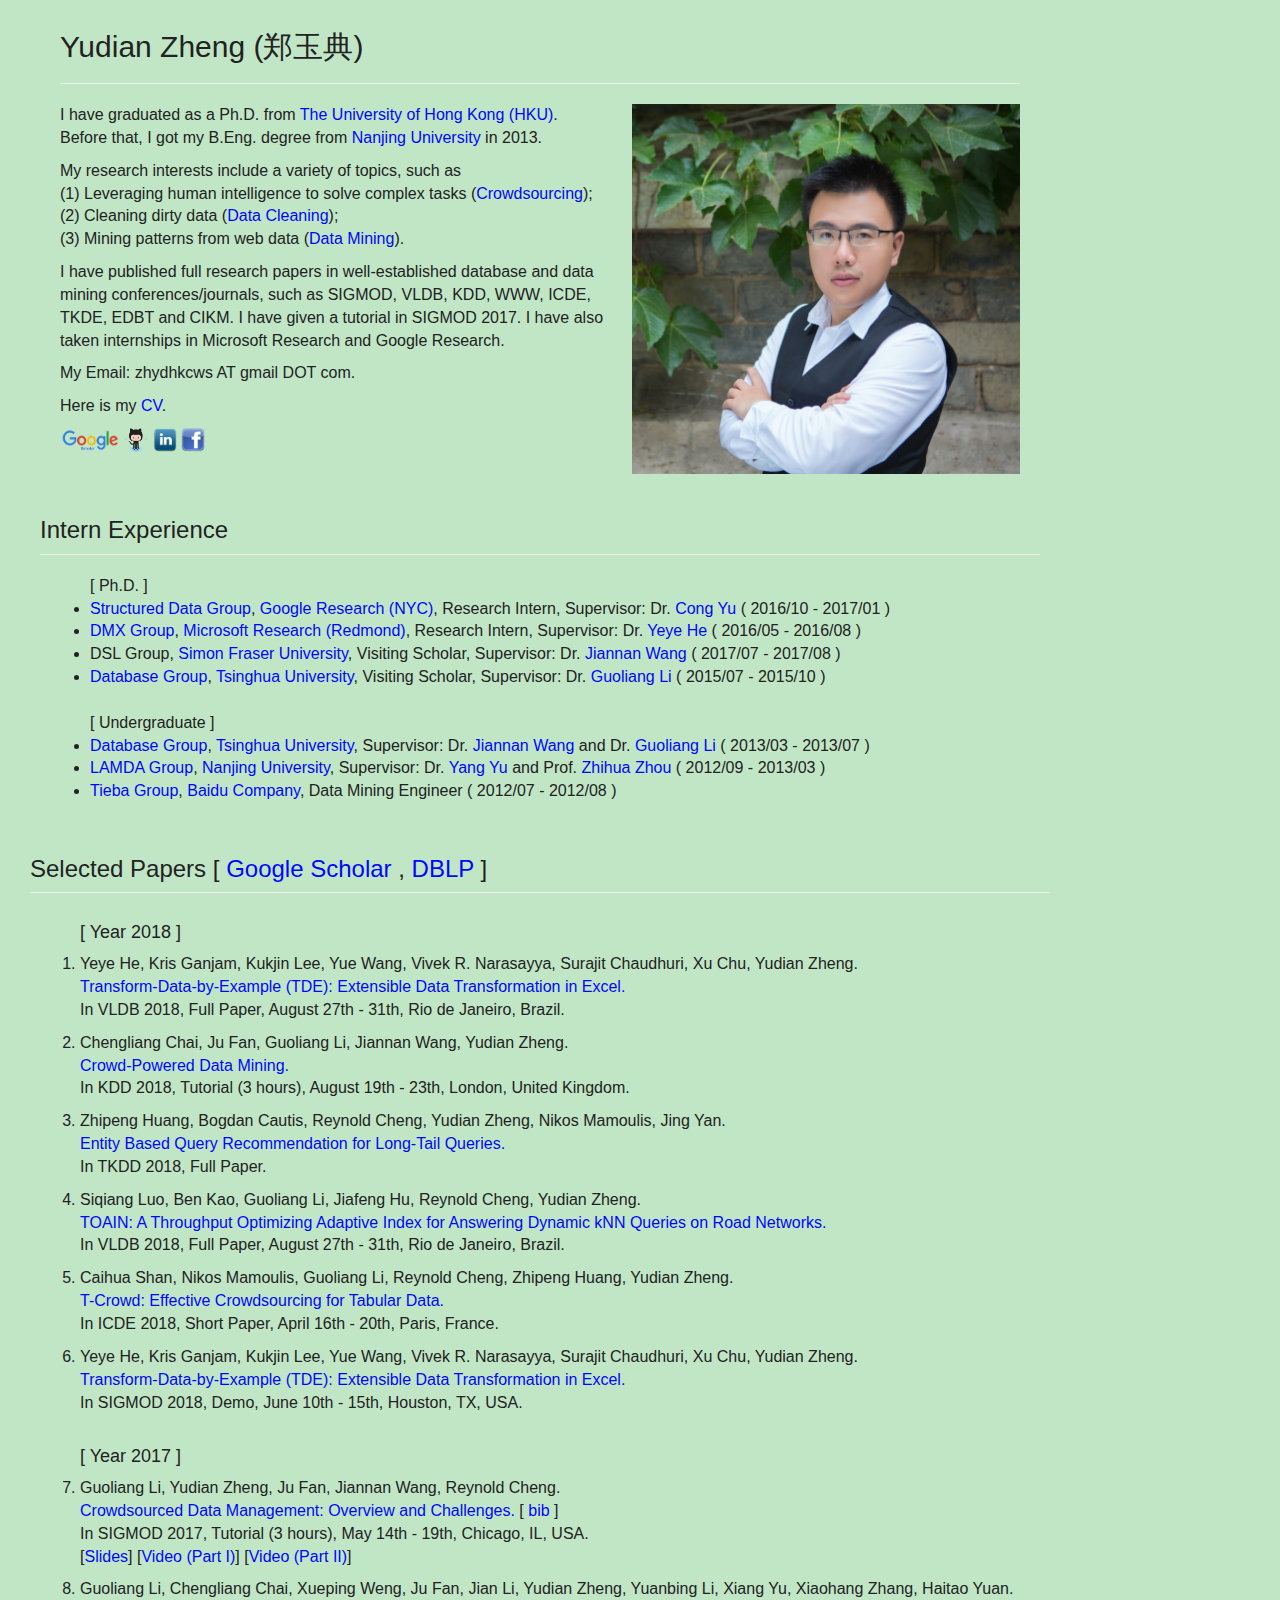
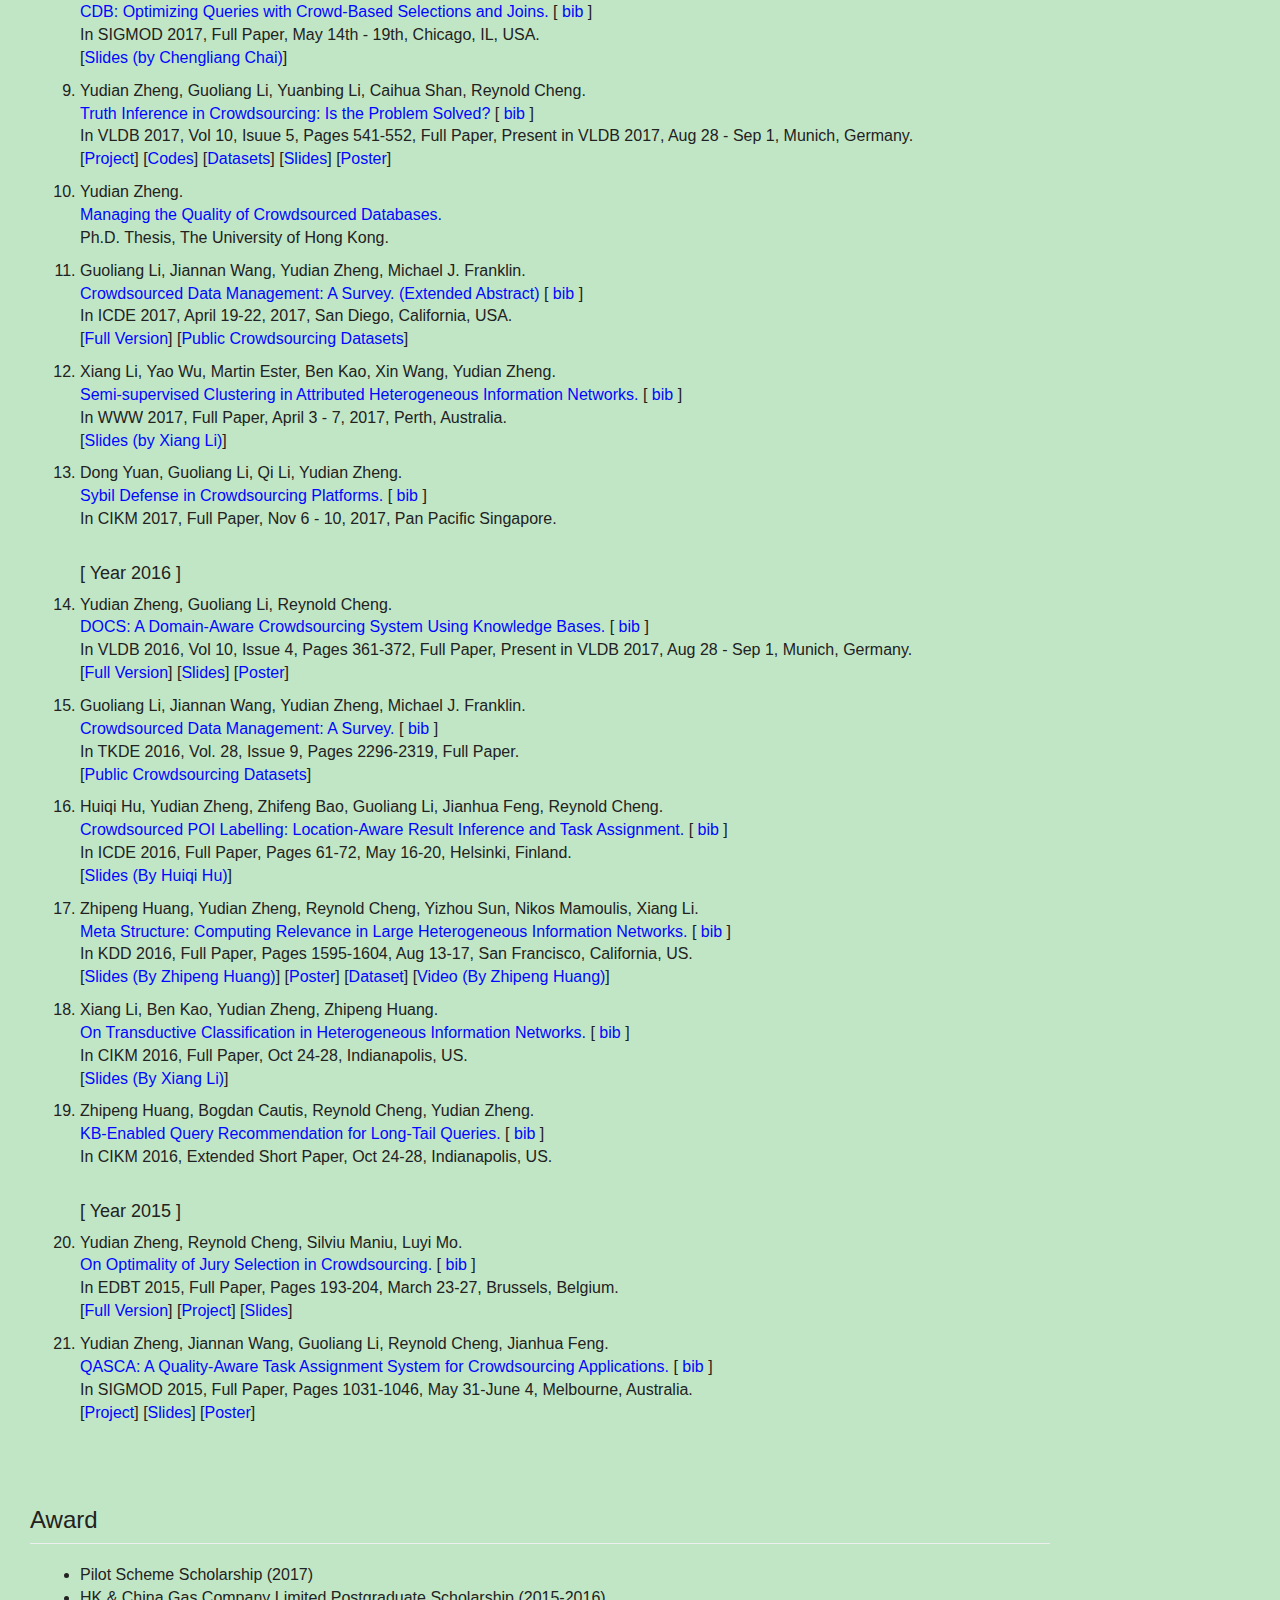
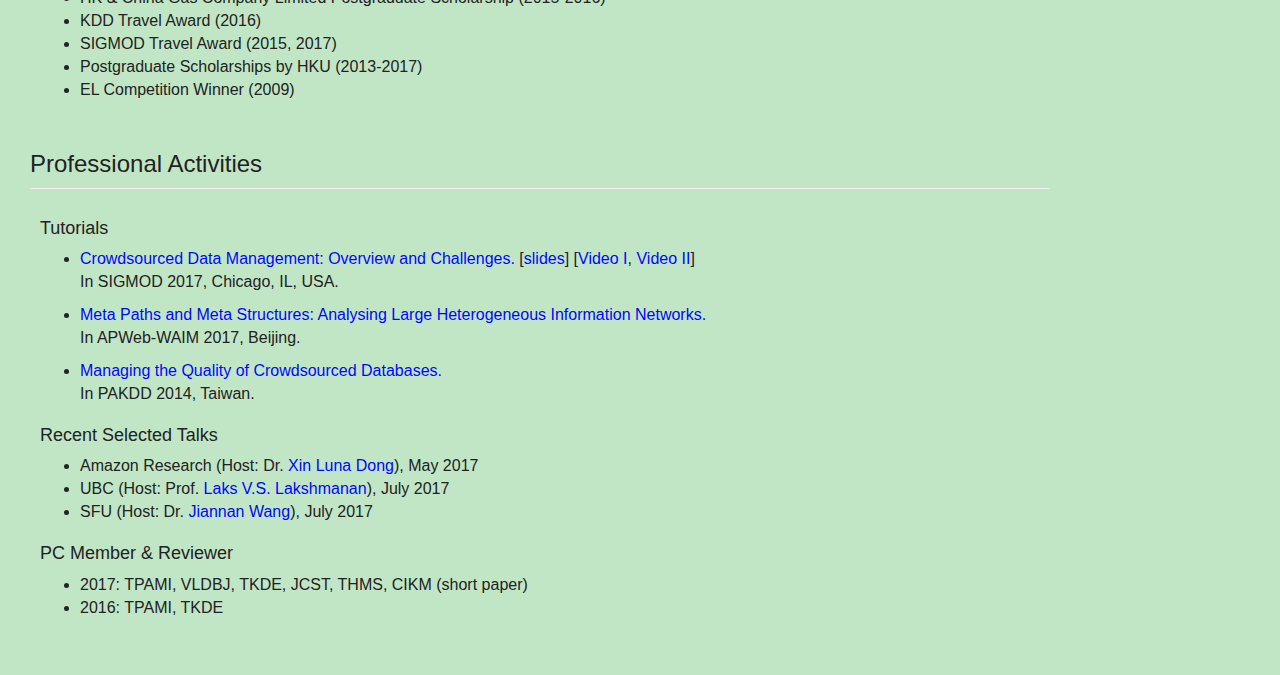
==== commit f3184ce9: "add tkdd paper" ====
--- a/index.html
+++ b/index.html
@@ -110,6 +110,13 @@
 			   In KDD 2018, Tutorial (3 hours), August 19th - 23th, London, United Kingdom.
 		</li>
 
+
+		<li class="top-buffer">
+		       	Zhipeng Huang, Bogdan Cautis, Reynold Cheng, Yudian Zheng,  Nikos Mamoulis, Jing Yan.
+			   <br><a href="tkdd_query.pdf">Entity Based Query Recommendation for Long-Tail Queries. </a><br>
+			   In TKDD 2018, Full Paper.
+		</li>
+
 		<li class="top-buffer">
 		       	Siqiang Luo, Ben Kao, Guoliang Li, Jiafeng Hu, Reynold Cheng, Yudian Zheng.
 			   <br><a href="vldb_toain.pdf">TOAIN: A Throughput Optimizing Adaptive Index for Answering Dynamic kNN Queries on Road Networks. </a><br>
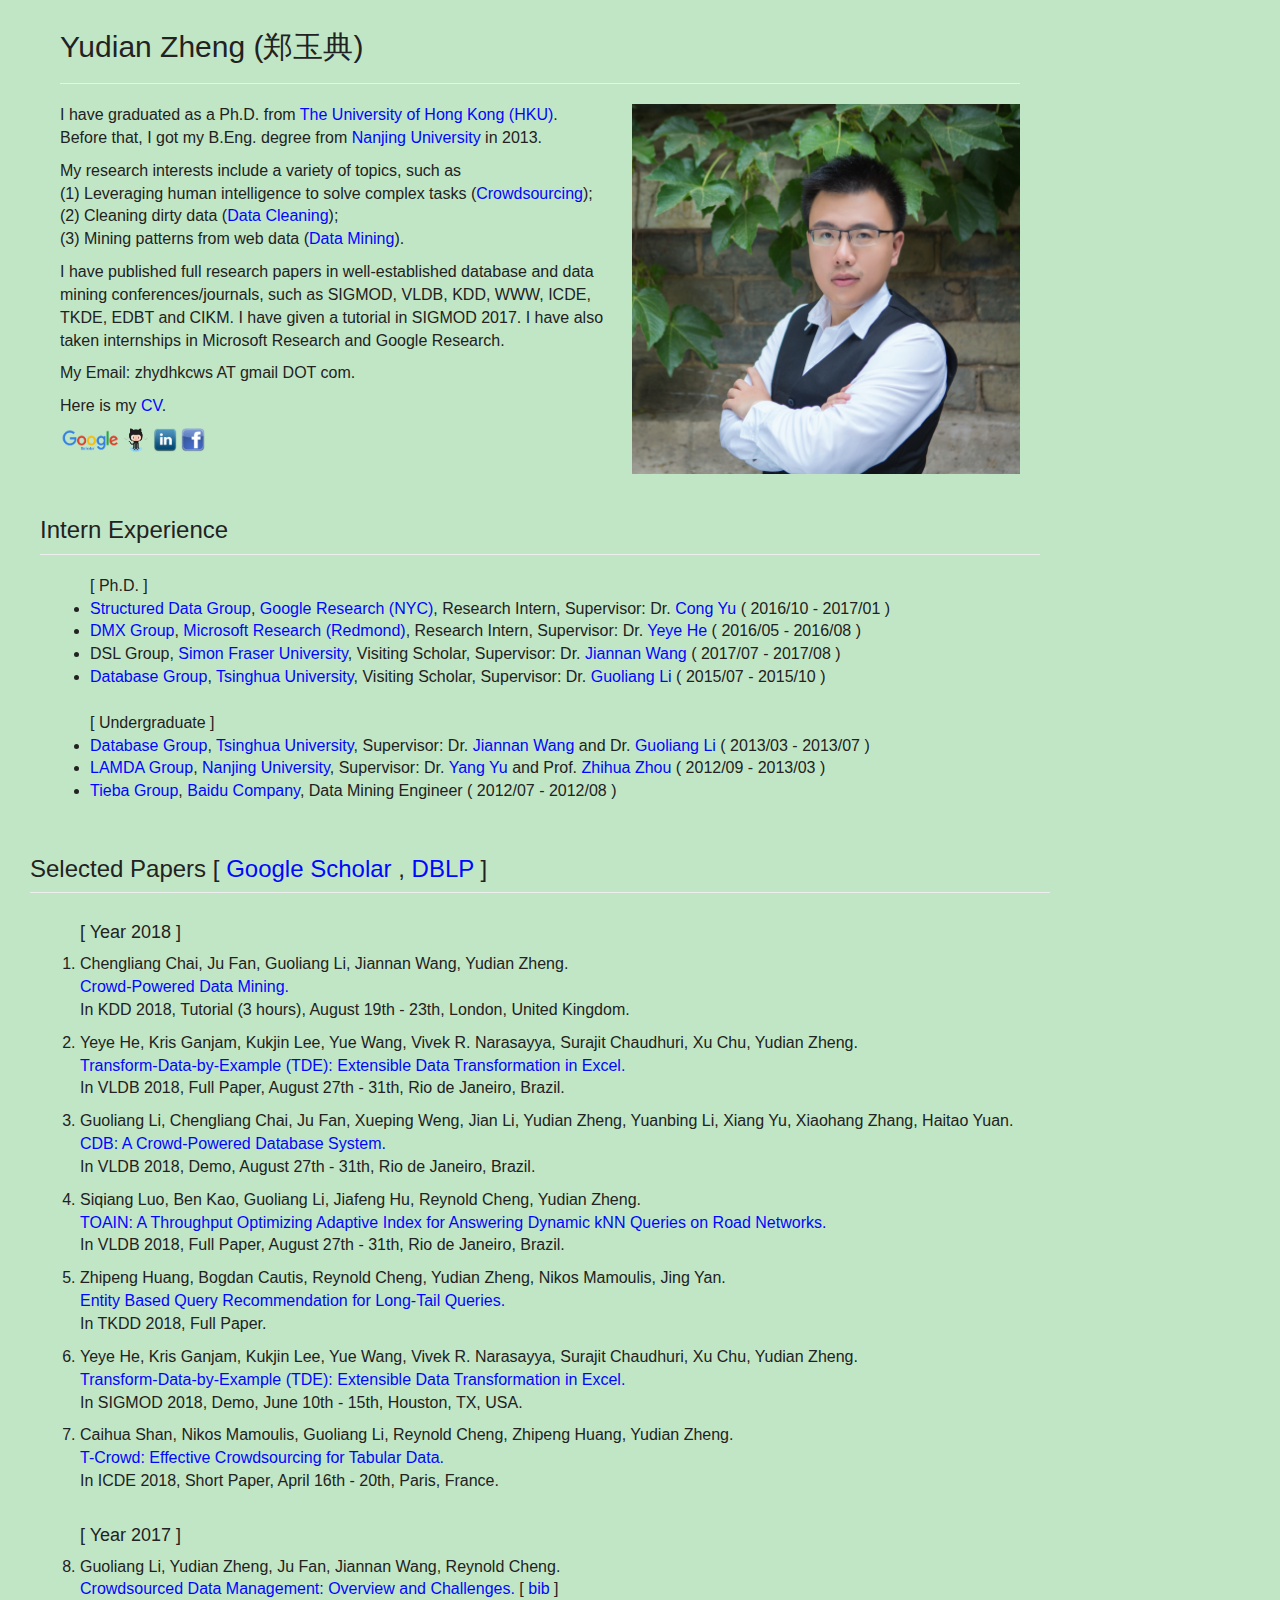
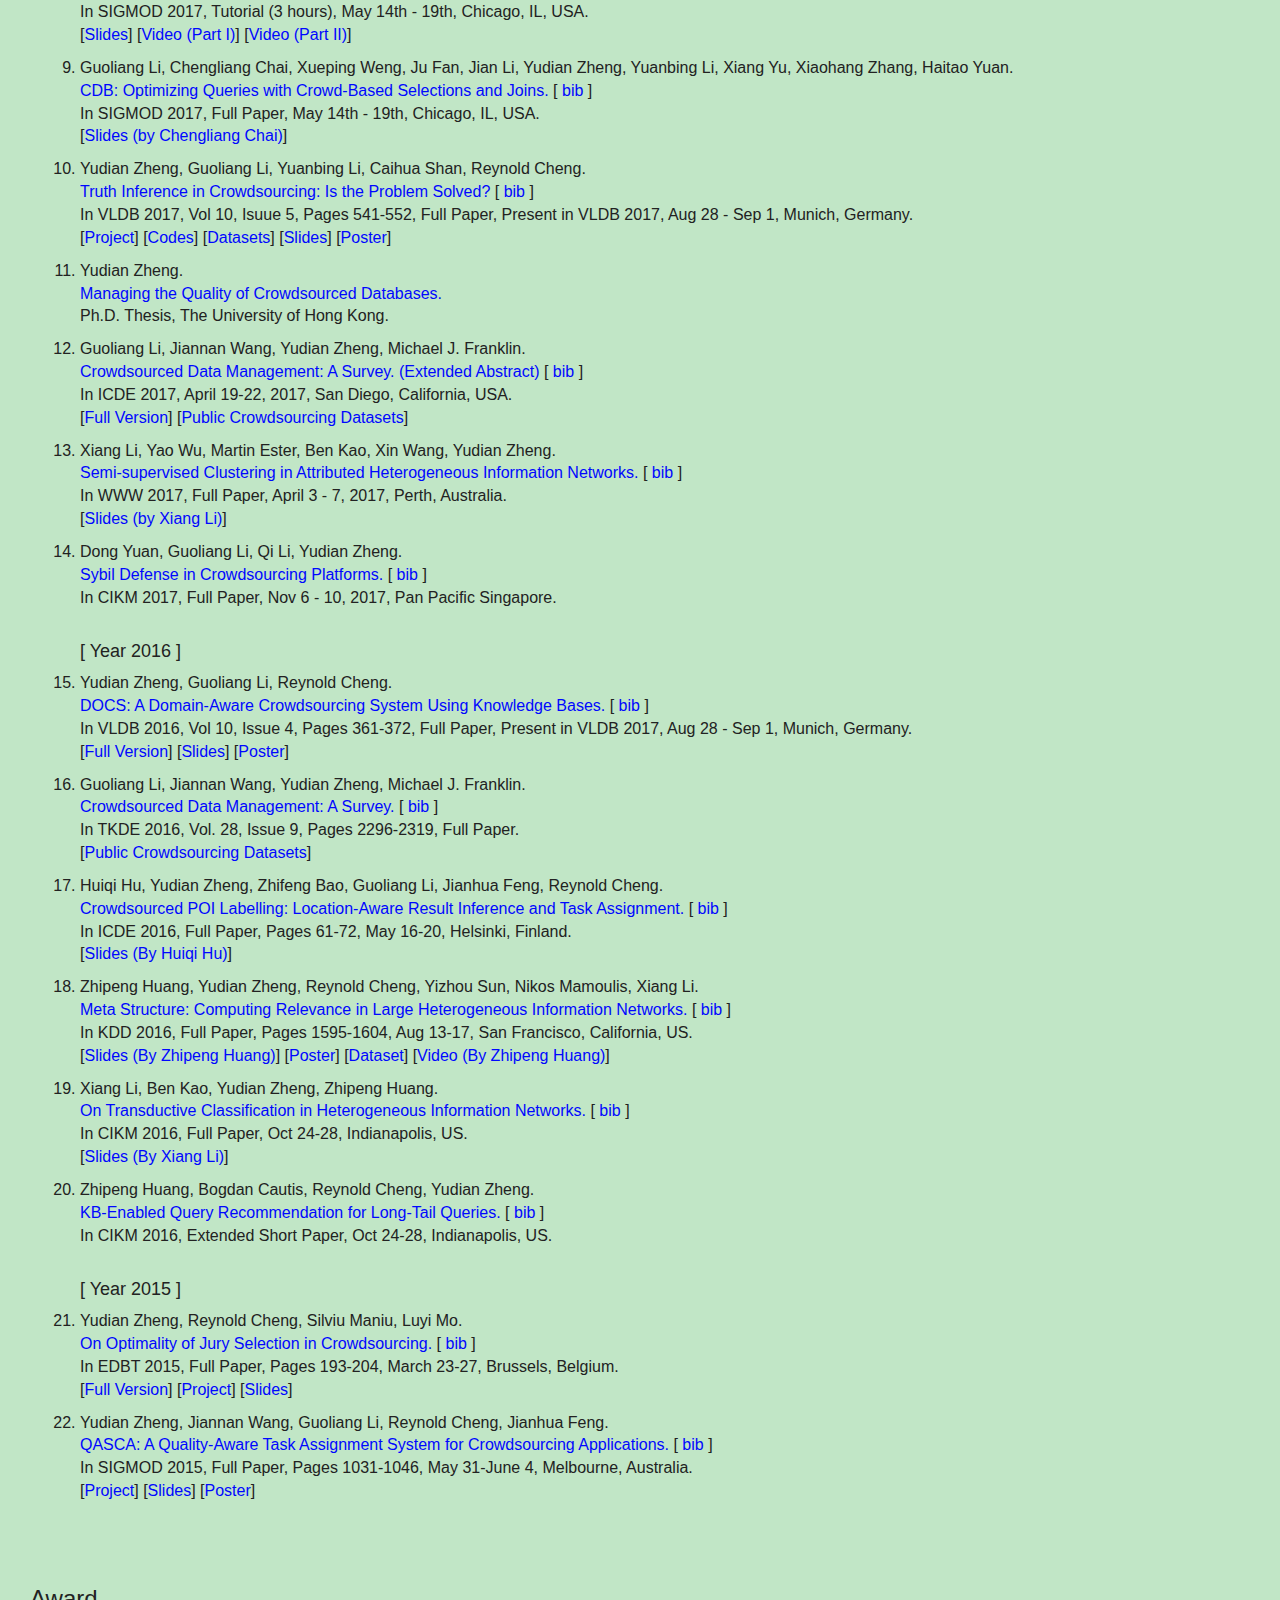
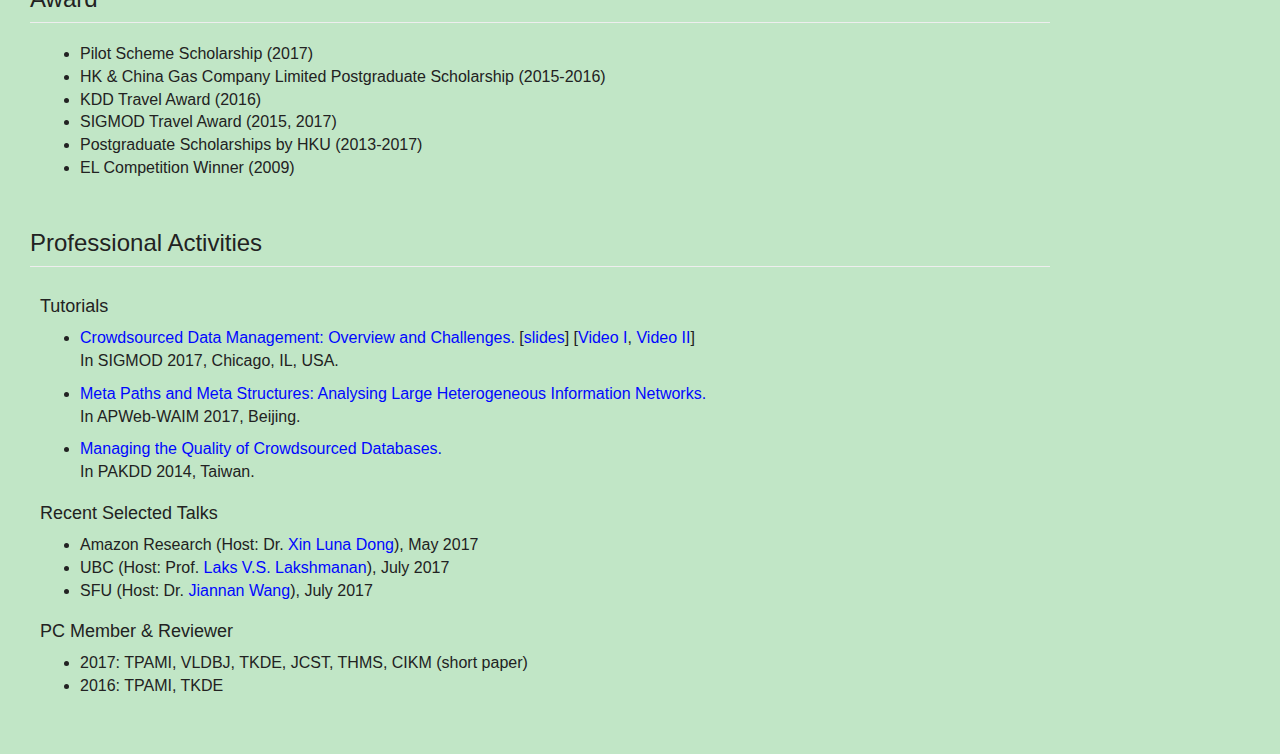
==== commit 579ca70c: "add papers" ====
--- a/index.html
+++ b/index.html
@@ -98,18 +98,29 @@
 
  			<h4>[ Year 2018 ]</h4>
 
+    <li class="top-buffer">
+            Chengliang Chai, Ju Fan, Guoliang Li, Jiannan Wang, Yudian Zheng.
+         <br><a href="kdd_tutorial.pdf">Crowd-Powered Data Mining. </a><br>
+         In KDD 2018, Tutorial (3 hours), August 19th - 23th, London, United Kingdom.
+    </li>
+
 		<li class="top-buffer">
 		       	Yeye He, Kris Ganjam, Kukjin Lee, Yue Wang, Vivek R. Narasayya, Surajit Chaudhuri, Xu Chu, Yudian Zheng.
 			   <br><a href="vldb_transform.pdf">Transform-Data-by-Example (TDE): Extensible Data Transformation in Excel. </a><br>
 			   In VLDB 2018, Full Paper, August 27th - 31th, Rio de Janeiro, Brazil.
 		</li>
 
-		<li class="top-buffer">
-		       	Chengliang Chai, Ju Fan, Guoliang Li, Jiannan Wang, Yudian Zheng.
-			   <br><a href="kdd_tutorial.pdf">Crowd-Powered Data Mining. </a><br>
-			   In KDD 2018, Tutorial (3 hours), August 19th - 23th, London, United Kingdom.
-		</li>
-
+    <li class="top-buffer">
+            Guoliang Li, Chengliang Chai, Ju Fan, Xueping Weng, Jian Li, Yudian Zheng, Yuanbing Li, Xiang Yu, Xiaohang Zhang, Haitao Yuan.
+         <br><a href="vldb18_demo.pdf">CDB: A Crowd-Powered Database System. </a><br>
+         In VLDB 2018, Demo, August 27th - 31th, Rio de Janeiro, Brazil.
+    </li>
+
+    <li class="top-buffer">
+            Siqiang Luo, Ben Kao, Guoliang Li, Jiafeng Hu, Reynold Cheng, Yudian Zheng.
+         <br><a href="vldb_toain.pdf">TOAIN: A Throughput Optimizing Adaptive Index for Answering Dynamic kNN Queries on Road Networks. </a><br>
+         In VLDB 2018, Full Paper, August 27th - 31th, Rio de Janeiro, Brazil.
+    </li>
 
 		<li class="top-buffer">
 		       	Zhipeng Huang, Bogdan Cautis, Reynold Cheng, Yudian Zheng,  Nikos Mamoulis, Jing Yan.
@@ -117,23 +128,17 @@
 			   In TKDD 2018, Full Paper.
 		</li>
 
-		<li class="top-buffer">
-		       	Siqiang Luo, Ben Kao, Guoliang Li, Jiafeng Hu, Reynold Cheng, Yudian Zheng.
-			   <br><a href="vldb_toain.pdf">TOAIN: A Throughput Optimizing Adaptive Index for Answering Dynamic kNN Queries on Road Networks. </a><br>
-			   In VLDB 2018, Full Paper, August 27th - 31th, Rio de Janeiro, Brazil.
-		</li>
-
+
+    <li class="top-buffer">
+            Yeye He, Kris Ganjam, Kukjin Lee, Yue Wang, Vivek R. Narasayya, Surajit Chaudhuri, Xu Chu, Yudian Zheng.
+         <br><a href="sigmod_transform.pdf">Transform-Data-by-Example (TDE): Extensible Data Transformation in Excel. </a><br>
+         In SIGMOD 2018, Demo, June 10th - 15th, Houston, TX, USA.
+    </li>
 
 		<li class="top-buffer">
 		       	Caihua Shan, Nikos Mamoulis, Guoliang Li, Reynold Cheng, Zhipeng Huang, Yudian Zheng.
 			   <br><a href="icde_tcrowd.pdf">T-Crowd: Effective Crowdsourcing for Tabular Data. </a><br>
 			   In ICDE 2018, Short Paper, April 16th - 20th, Paris, France.
-		</li>
-		
-		<li class="top-buffer">
-		       	Yeye He, Kris Ganjam, Kukjin Lee, Yue Wang, Vivek R. Narasayya, Surajit Chaudhuri, Xu Chu, Yudian Zheng.
-			   <br><a href="sigmod_transform.pdf">Transform-Data-by-Example (TDE): Extensible Data Transformation in Excel. </a><br>
-			   In SIGMOD 2018, Demo, June 10th - 15th, Houston, TX, USA.
 		</li>
 
           <br>
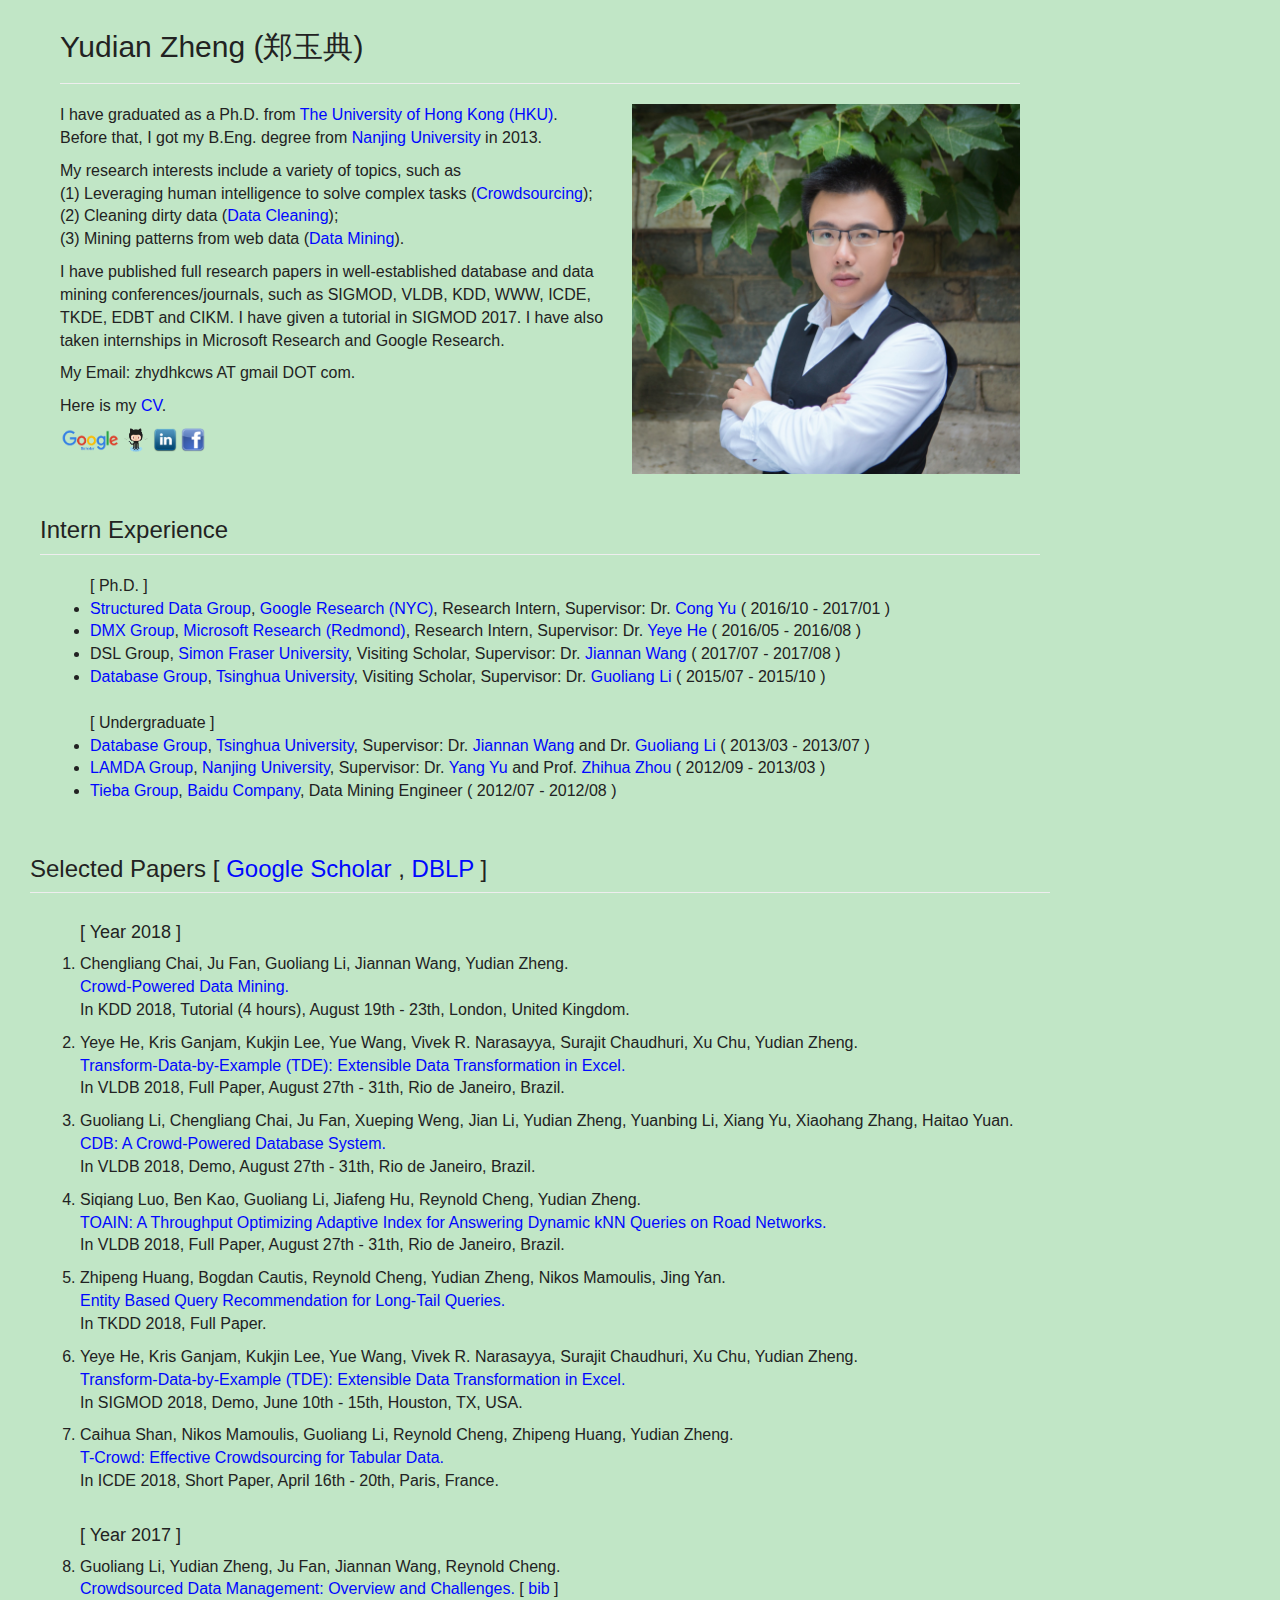
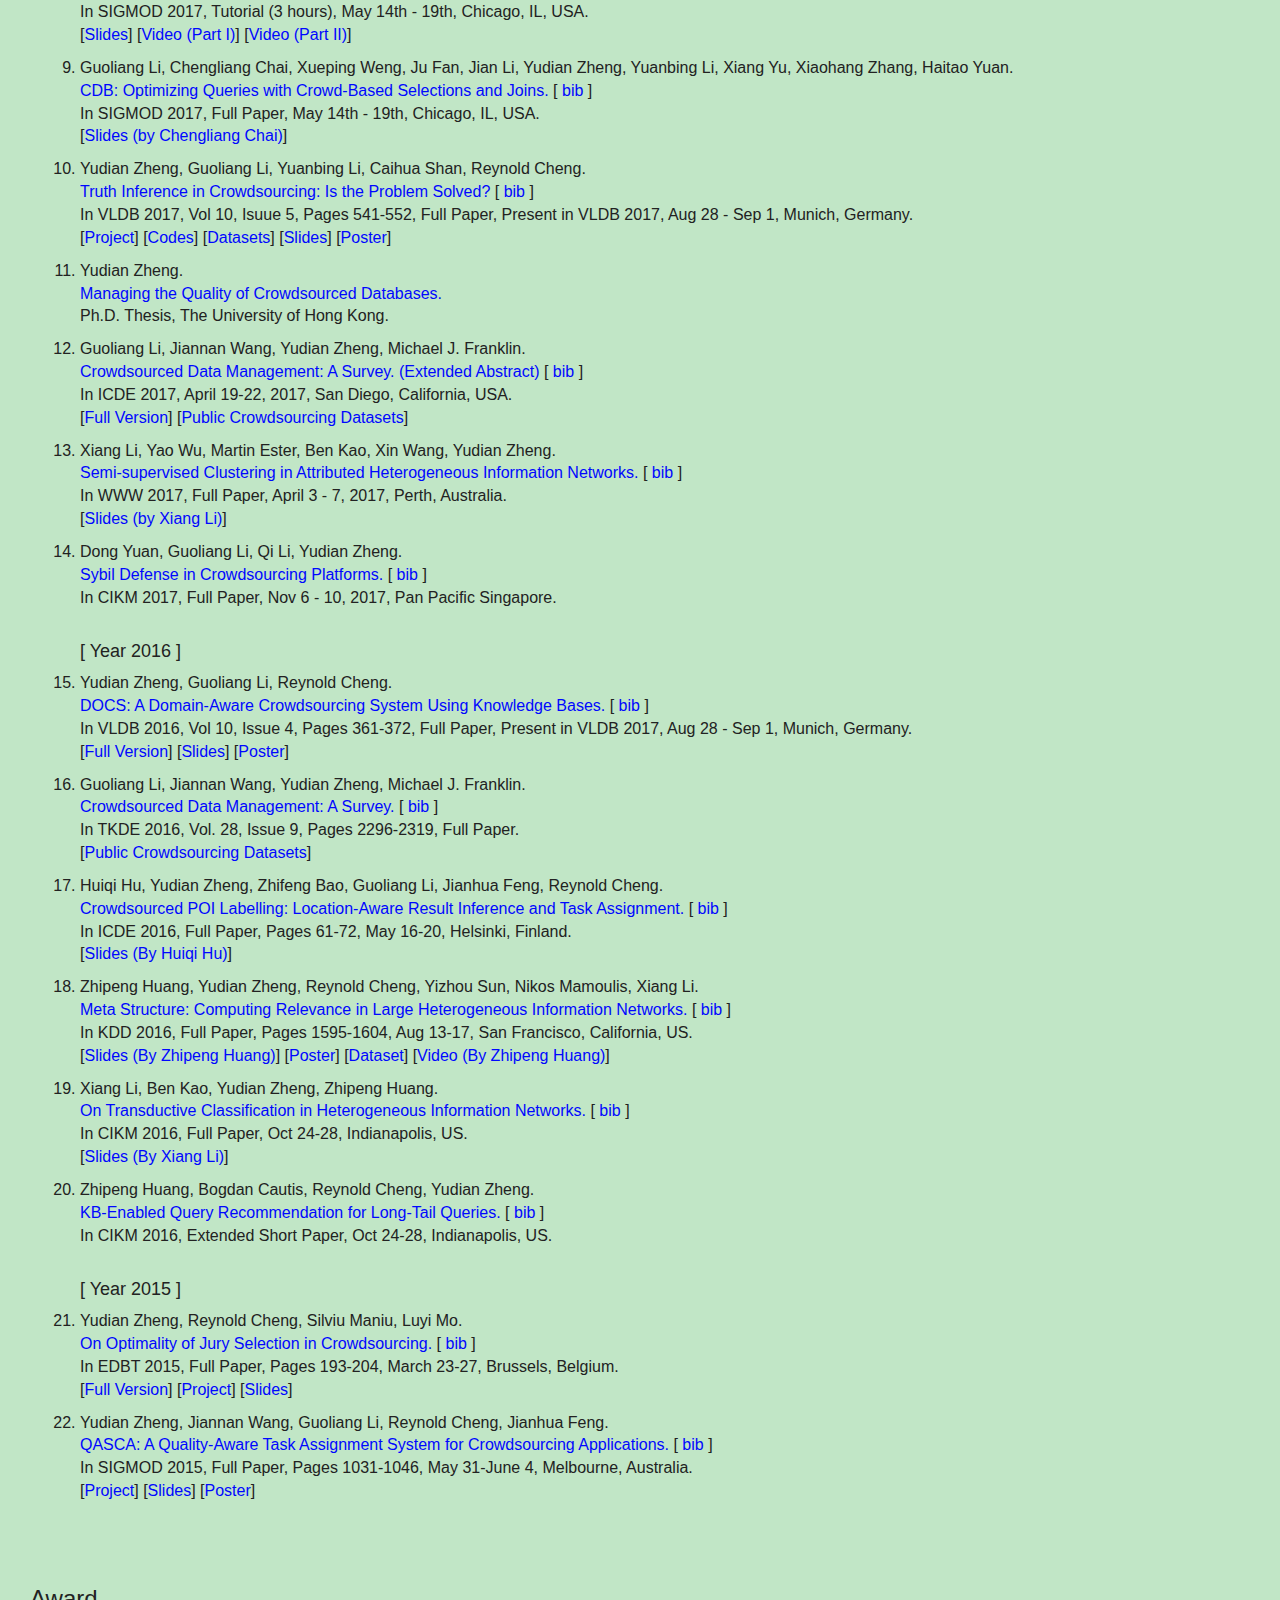
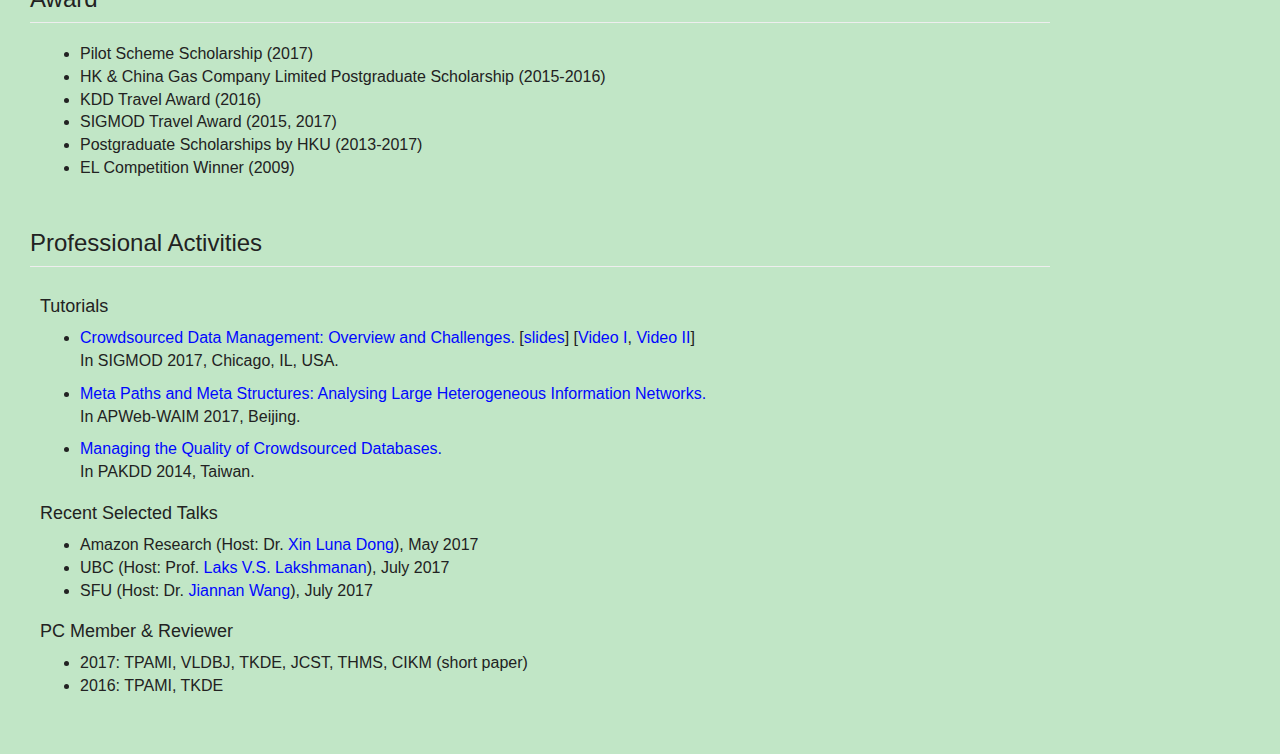
==== commit 4750b53f: "revise" ====
--- a/index.html
+++ b/index.html
@@ -101,7 +101,7 @@
     <li class="top-buffer">
             Chengliang Chai, Ju Fan, Guoliang Li, Jiannan Wang, Yudian Zheng.
          <br><a href="kdd_tutorial.pdf">Crowd-Powered Data Mining. </a><br>
-         In KDD 2018, Tutorial (3 hours), August 19th - 23th, London, United Kingdom.
+         In KDD 2018, Tutorial (4 hours), August 19th - 23th, London, United Kingdom.
     </li>
 
 		<li class="top-buffer">
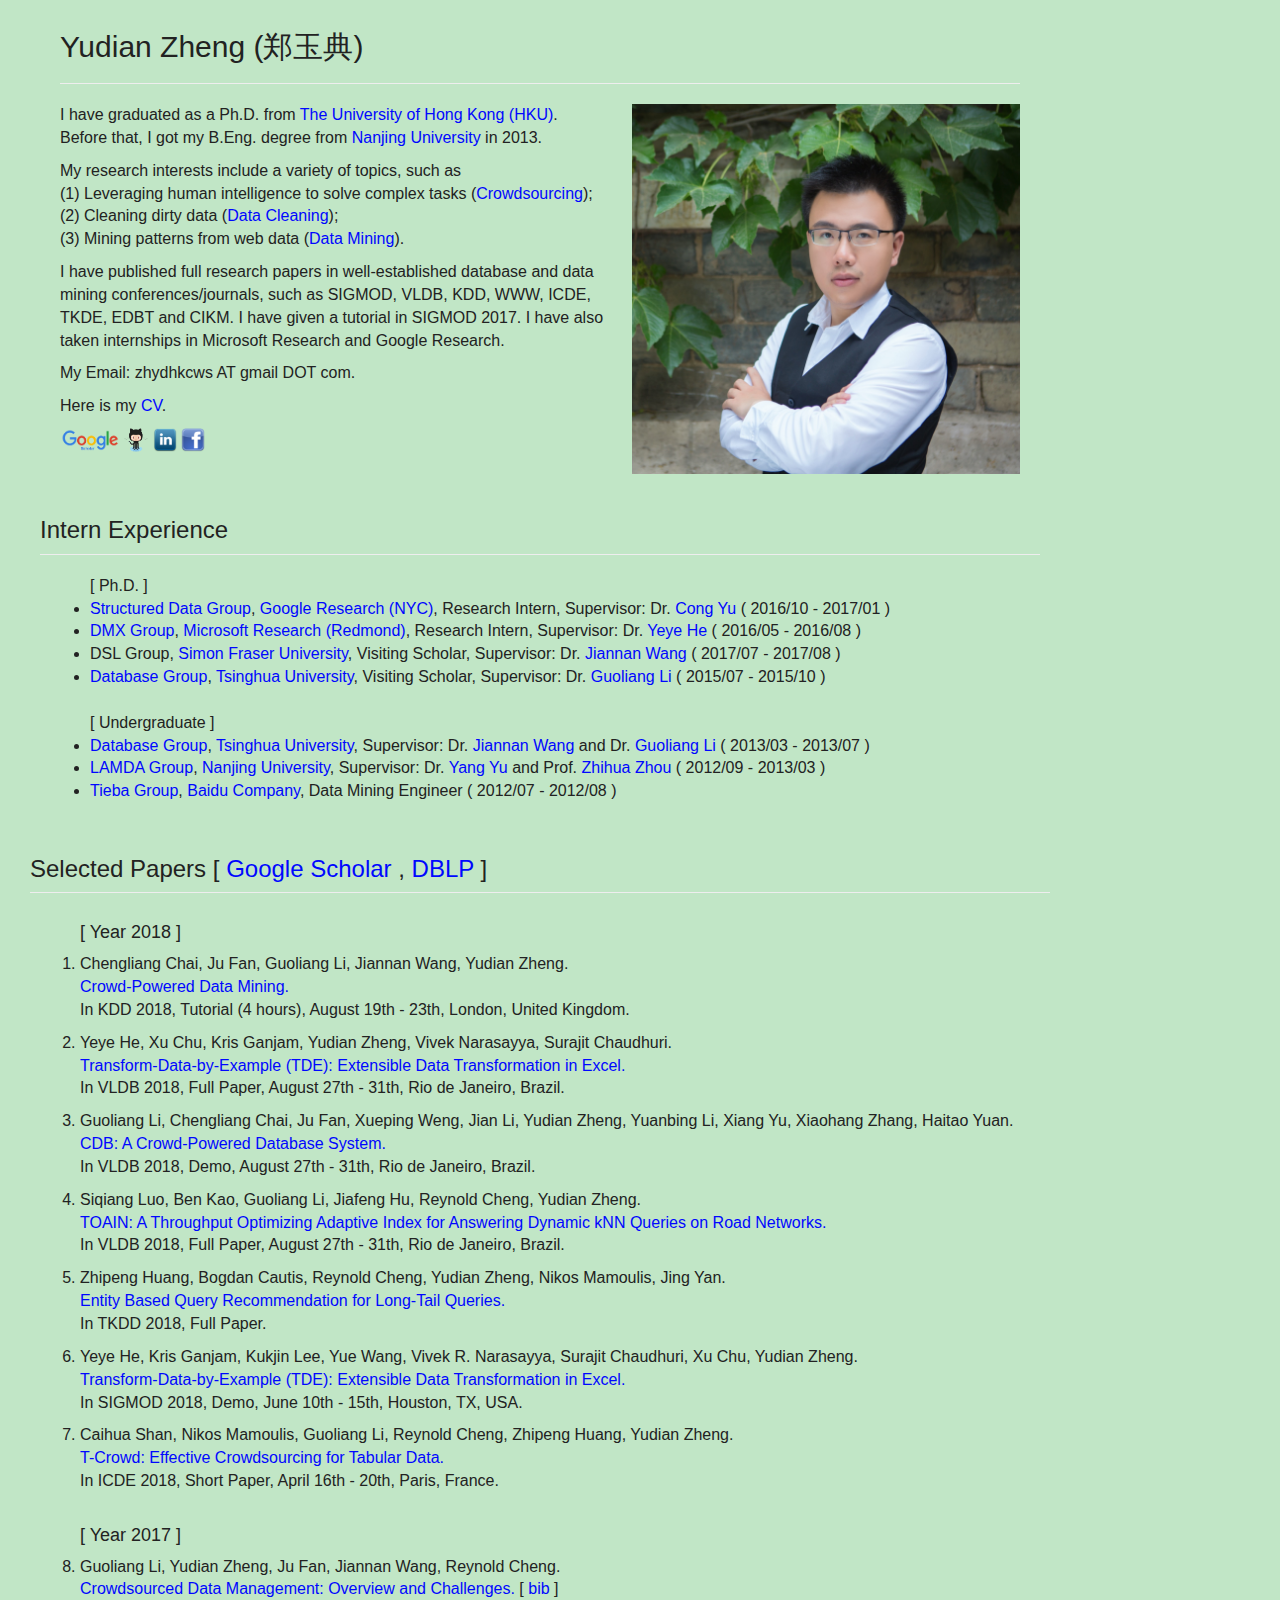
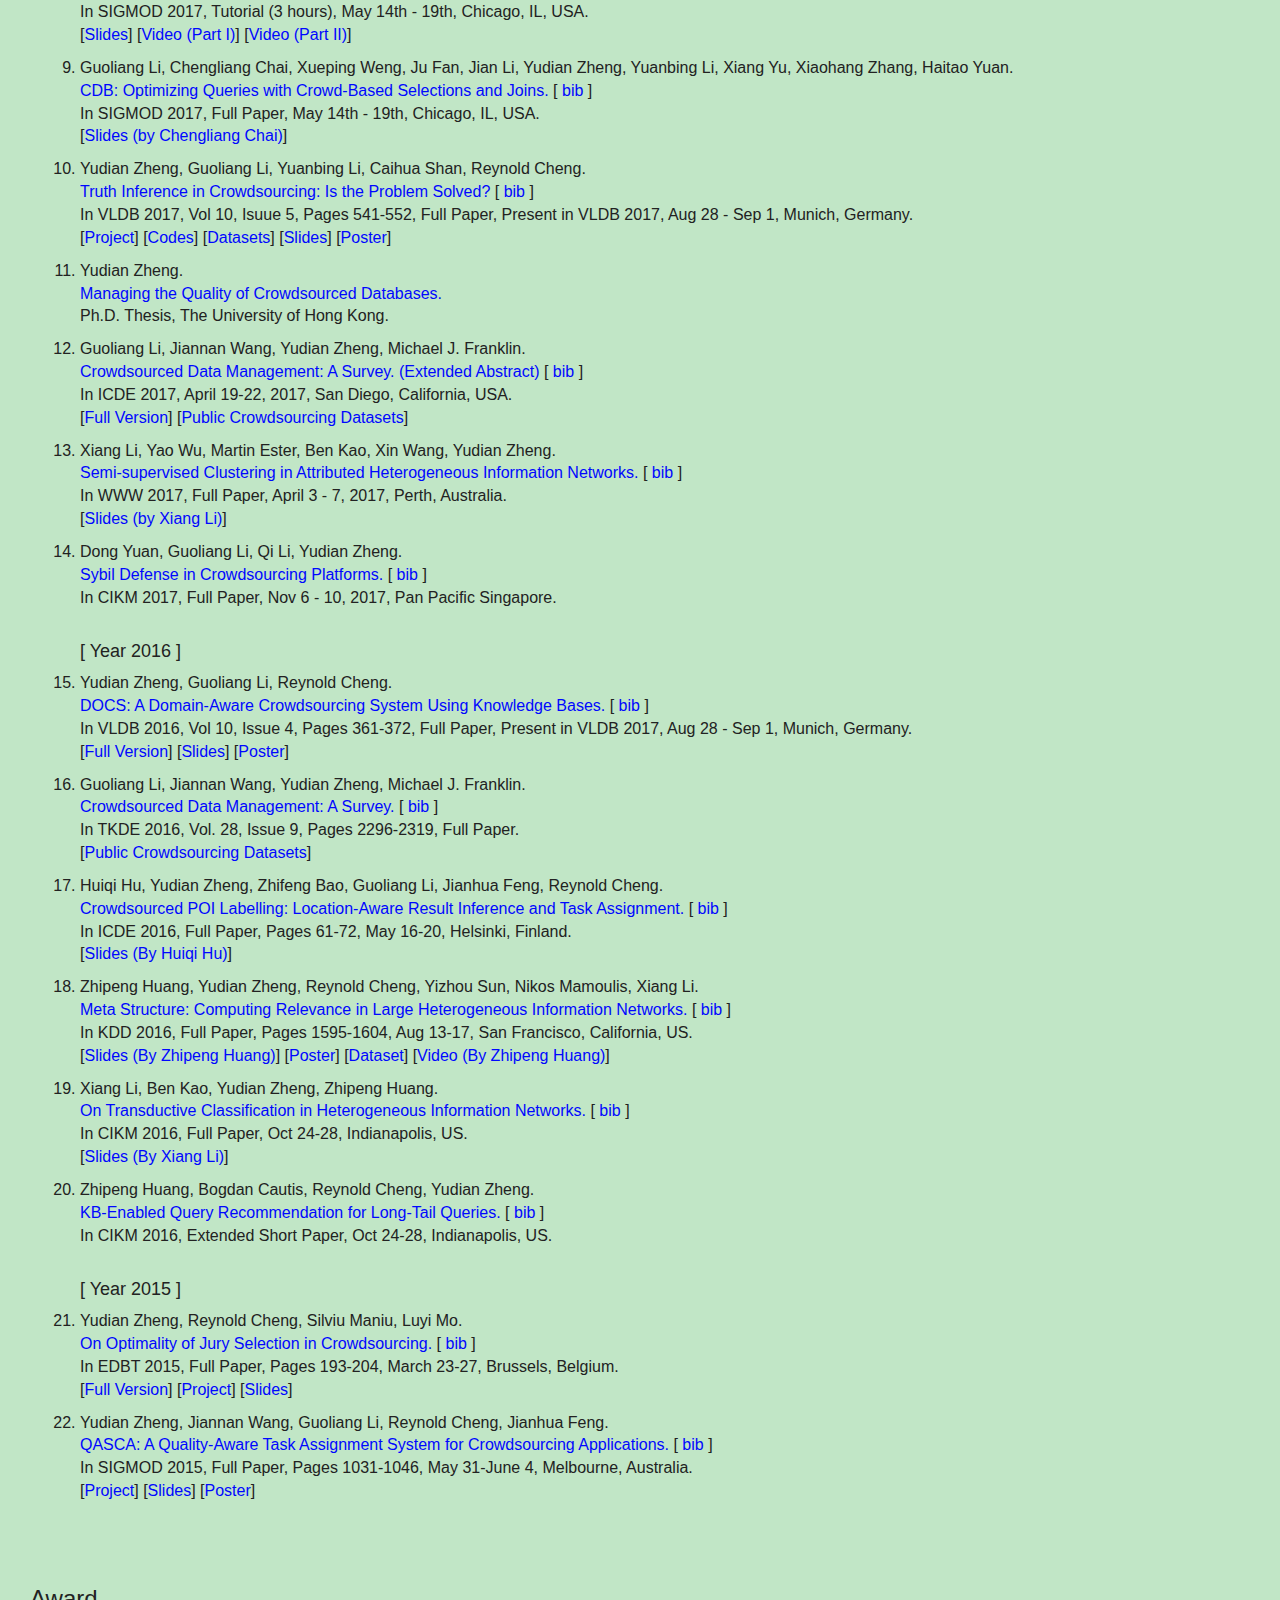
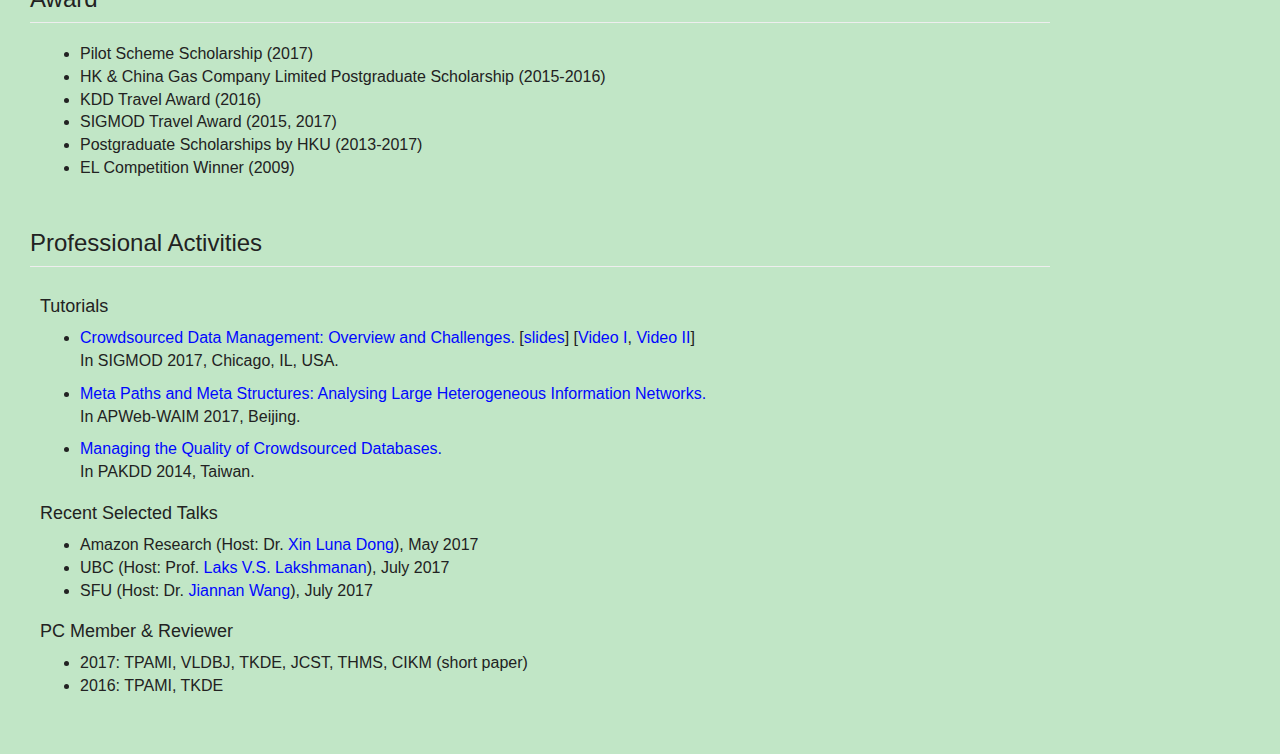
==== commit a9d529c1: "revise author names for vldb 18 paper" ====
--- a/index.html
+++ b/index.html
@@ -105,7 +105,7 @@
     </li>
 
 		<li class="top-buffer">
-		       	Yeye He, Kris Ganjam, Kukjin Lee, Yue Wang, Vivek R. Narasayya, Surajit Chaudhuri, Xu Chu, Yudian Zheng.
+		       	Yeye He, Xu Chu, Kris Ganjam, Yudian Zheng, Vivek Narasayya, Surajit Chaudhuri.
 			   <br><a href="vldb_transform.pdf">Transform-Data-by-Example (TDE): Extensible Data Transformation in Excel. </a><br>
 			   In VLDB 2018, Full Paper, August 27th - 31th, Rio de Janeiro, Brazil.
 		</li>
